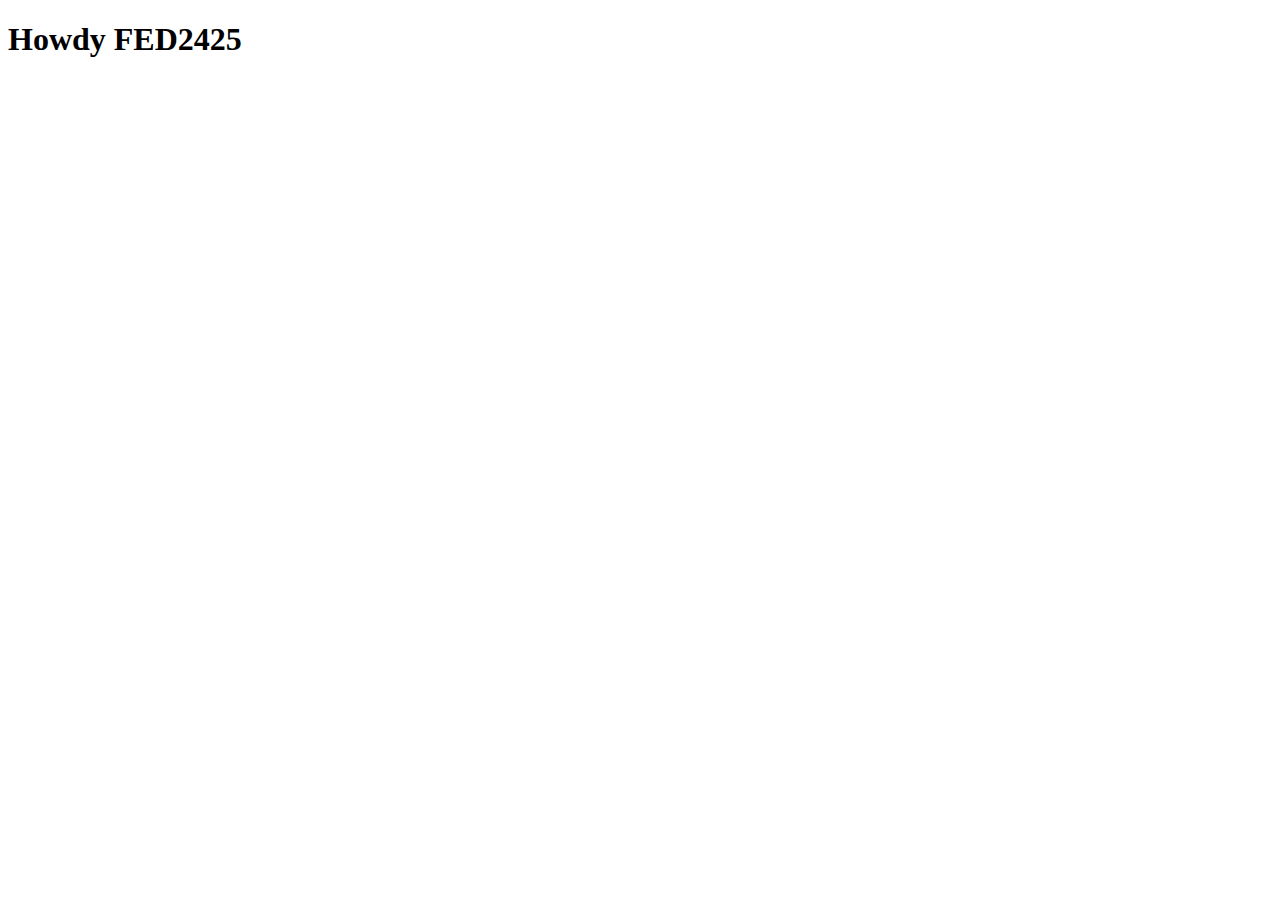
==== index.html @ f3f0a5b2 "Add files via upload" ====
<!DOCTYPE html>
<html lang="nl">
	
<head>
	<meta charset="UTF-8">
	<meta name="author" content="jouw naam">
	<meta name="viewport" content="width=device-width, initial-scale=1">
	
	<title>Howdy FED2425</title>
	
	<link href="styles/style.css" rel="stylesheet">
	<link rel="icon" type="image/svg+xml" href="images/favicon.svg">
</head>

<body>
	<h1>Howdy FED2425</h1>

	<script defer src="scripts/script.js"></script>
</body>
	
</html>
---- styles/style.css ----
/**************/
/* CSS REMEDY */
/**************/
*, *::after, *::before {
  box-sizing:border-box;  
}






/*********************/
/* CUSTOM PROPERTIES */
/*********************/
:root {
	/* startje */
	--color-text:#111;
	--color-background:#eee;
}





/****************/
/* JOUW STYLING */
/****************/

/* jouw code */
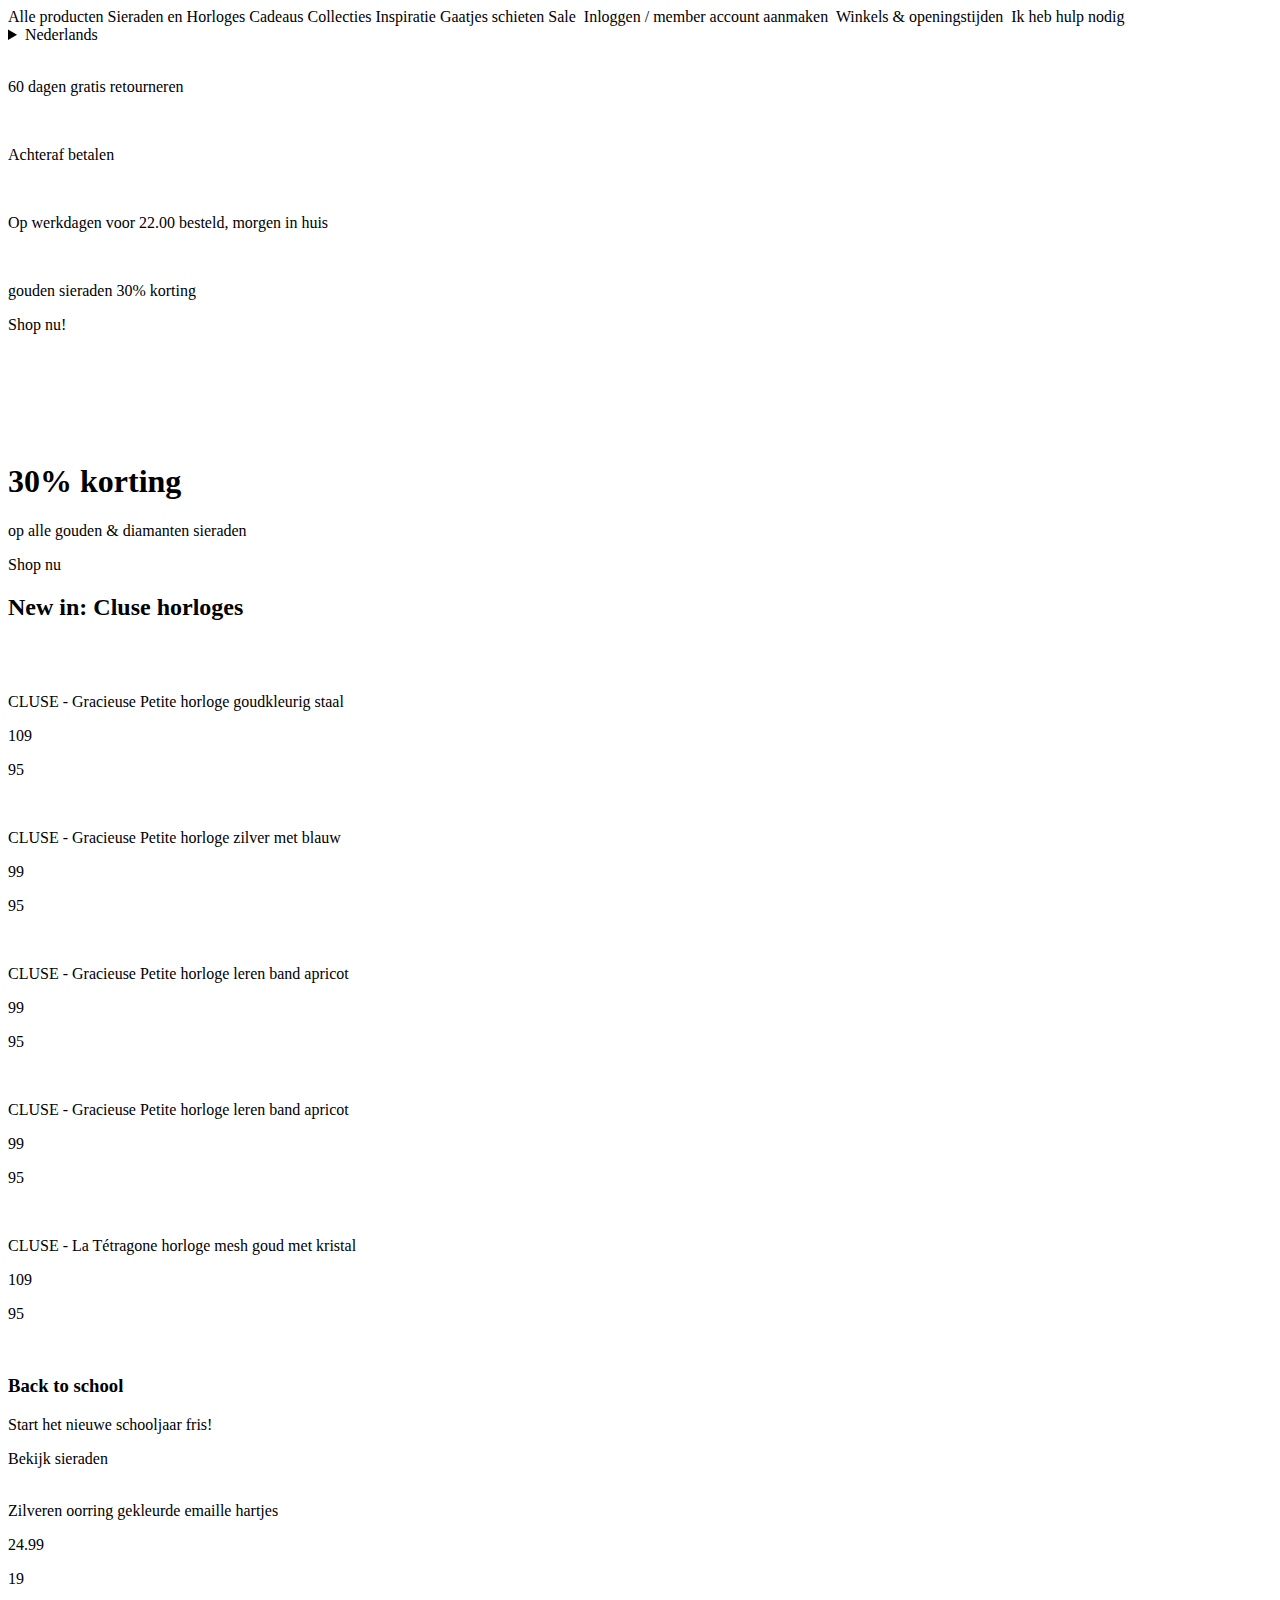
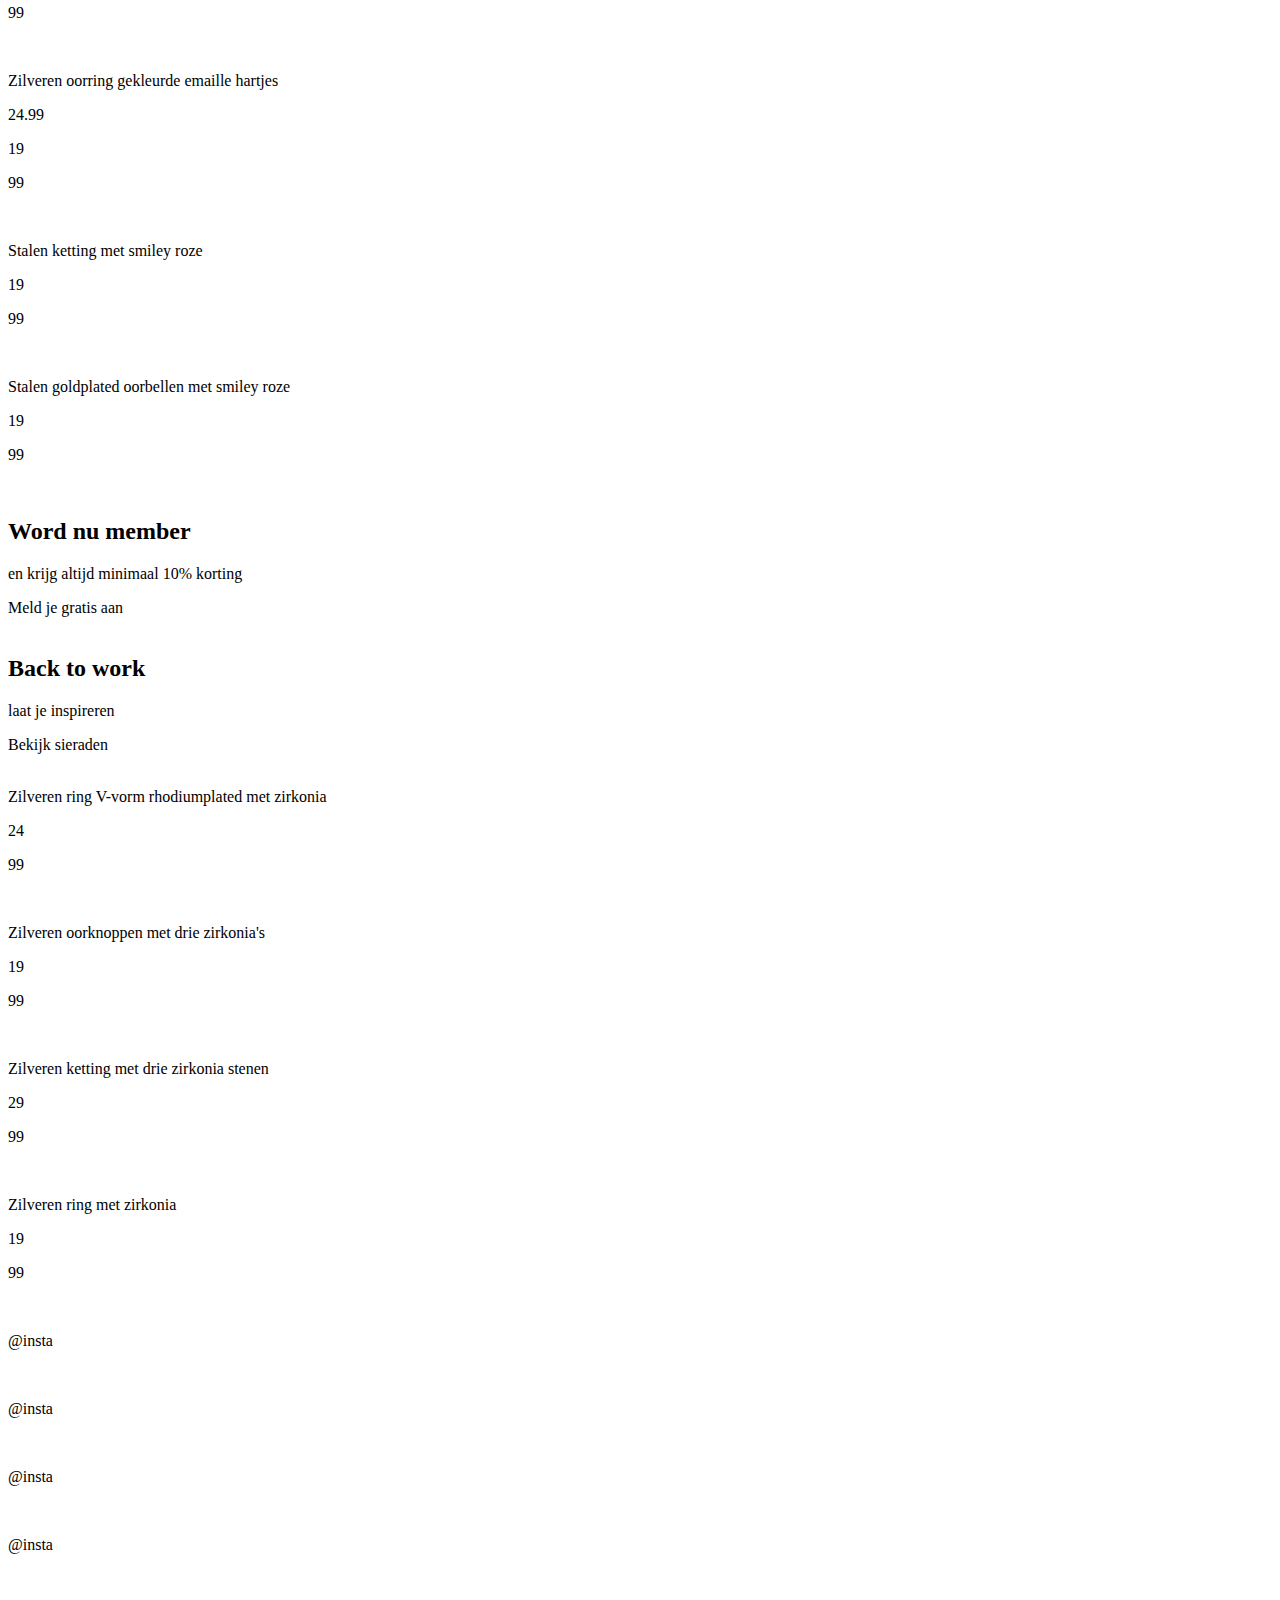
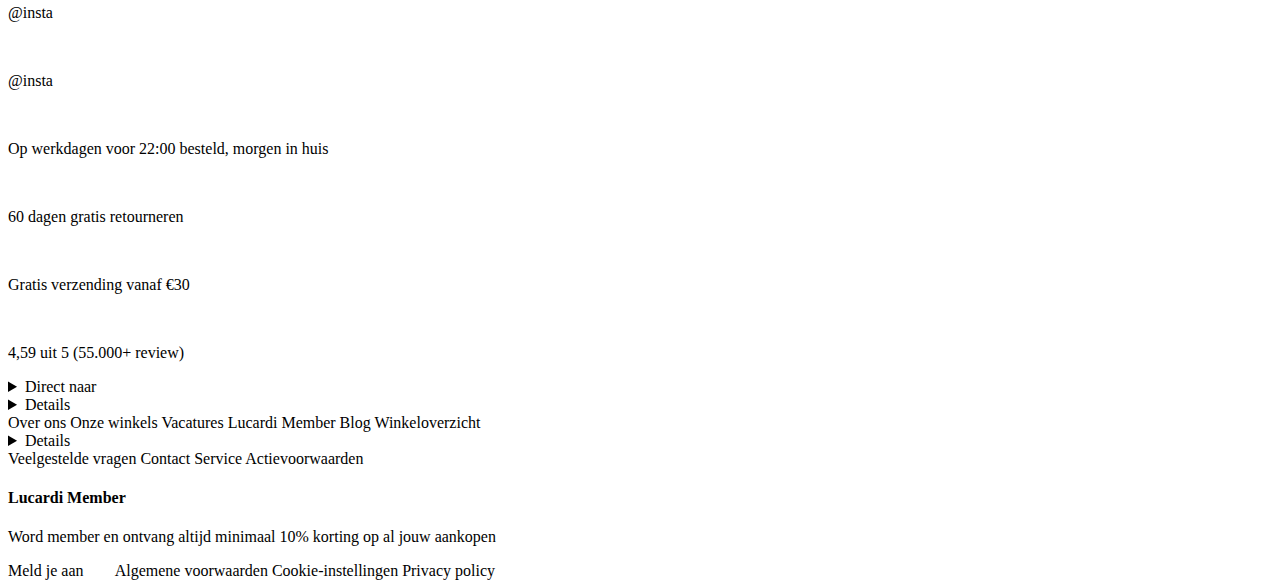
==== commit 9f8e0dc7: "Add files via upload" ====
--- a/index.html
+++ b/index.html
@@ -1,21 +1,413 @@
 <!DOCTYPE html>
 <html lang="nl">
-	
+
 <head>
 	<meta charset="UTF-8">
 	<meta name="author" content="jouw naam">
 	<meta name="viewport" content="width=device-width, initial-scale=1">
-	
-	<title>Howdy FED2425</title>
-	
+
+	<title>Homepage Lucardi Juweliers</title>
+
 	<link href="styles/style.css" rel="stylesheet">
 	<link rel="icon" type="image/svg+xml" href="images/favicon.svg">
 </head>
 
 <body>
-	<h1>Howdy FED2425</h1>
-
+	<nav>
+		<a>Alle producten</a>
+		<a>Sieraden en Horloges</a>
+		<a>Cadeaus</a>
+		<a>Collecties</a>
+		<a>Inspiratie</a>
+		<a>Gaatjes schieten</a>
+		<a>Sale</a>
+		<!-- img= Vector inlog poppetje-->
+		<img>
+		<a>Inloggen / member account aanmaken</a>
+		<!-- img= Vector winkeltje-->
+		<img>
+		<a>Winkels & openingstijden</a>
+		<!-- img= Vector vraagteken-->
+		<img>
+		<a>Ik heb hulp nodig</a>
+		<details>
+			<summary>Nederlands</summary>
+			<a>Belgie</a>
+			<a>Deutsch</a>
+		</details>
+	</nav>
+
+
+
+	<main>
+		<!-- section automatische slideshow paarse banner-->
+		<section>
+
+			<article>
+				<!-- img= een checkmark vector-->
+				<img>
+				<p>60 dagen gratis retourneren</p>
+			</article>
+
+			<article>
+				<!-- img= een checkmark vector-->
+				<img>
+				<p>Achteraf betalen</p>
+			</article>
+
+			<article>
+				<!-- img= een checkmark vector-->
+				<img>
+				<p>Op werkdagen voor 22.00 besteld, morgen in huis</p>
+			</article>
+
+			<article>
+				<!-- img= een kruisje om banner weg te klikken-->
+				<img>
+			</article>
+		</section>
+
+
+
+
+		<!-- section gele banner die je weg kan klikken-->
+		<section>
+			<p>gouden sieraden 30% korting</p>
+			<a>Shop nu!</a>
+			<img>
+		</section>
+
+
+
+
+		<section>
+			<article>
+				<!-- img= een humburger menu vector-->
+				<img>
+			</article>
+
+			<article>
+				<!-- lucardi logo img vector-->
+				<img>
+			</article>
+
+			<article>
+				<!-- img= een vergtootglas zoekfunctie vector-->
+				<img>
+			</article>
+
+			<!-- img= een hart vector-->
+			<img>
+
+			<article>
+				<!-- img= een winkelmandje vector-->
+				<img>
+			</article>
+
+		</section>
+
+		<section>
+
+			<!-- img= nek met ketting aan-->
+			<img>
+			<h1>30% korting</h1>
+			<p>op alle gouden & diamanten sieraden</p>
+			<a>Shop nu</a>
+		</section>
+
+		<section>
+			<article>
+				<H2>New in: Cluse horloges</H2>
+				<!-- img= gouden cluse horloge-->
+				<img>
+			</article>
+
+			<article>
+				<!-- img= like button vector-->
+				<img>
+				<p>CLUSE - Gracieuse Petite horloge goudkleurig staal</p>
+				<p>109</p>
+				<p>95</p>
+			</article>
+
+
+			<article>
+				<!-- img= gouden, zilveren cluse horloge-->
+				<img>
+
+				<!-- img= like button vector-->
+				<img>
+				<p>CLUSE - Gracieuse Petite horloge zilver met blauw</p>
+				<p>99</p>
+				<p>95</p>
+			</article>
+
+
+			<article>
+				<!-- img= gouden, oranje cluse horloge-->
+				<img>
+
+				<!-- img= like button vector-->
+				<img>
+				<p>CLUSE - Gracieuse Petite horloge leren band apricot</p>
+				<p>99</p>
+				<p>95</p>
+			</article>
+
+			<article>
+				<!-- img= gouden, groene cluse horloge-->
+				<img>
+
+				<!-- img= like button vector-->
+				<img>
+				<p>CLUSE - Gracieuse Petite horloge leren band apricot</p>
+				<p>99</p>
+				<p>95</p>
+			</article>
+
+			<article>
+				<!-- img= gouden, blauwe cluse horloge-->
+				<img>
+
+				<!-- img= like button vector-->
+				<img>
+				<p>CLUSE - La Tétragone horloge mesh goud met kristal</p>
+				<p>109</p>
+				<p>95</p>
+			</article>
+		</section>
+
+
+		<section>
+			<img>
+			<h3>Back to school</h3>
+			<p>Start het nieuwe schooljaar fris!</p>
+			<a>Bekijk sieraden</a>
+		</section>
+
+		<section>
+			<article>
+				<!-- img= regenboog kleur kinderoorbellen-->
+				<img>
+				<p>Zilveren oorring gekleurde emaille hartjes</p>
+				<p>24.99</p>
+				<p>19</p>
+				<p>99</p>
+			</article>
+
+			<article>
+				<!-- zilveren kinder hart oorbellen-->
+				<img>
+				<p>Zilveren oorring gekleurde emaille hartjes</p>
+				<p>24.99</p>
+				<p>19</p>
+				<p>99</p>
+			</article>
+
+			<article>
+				<!-- img= stalen roze smiley ketting-->
+				<img>
+				<p>Stalen ketting met smiley roze</p>
+				<p>19</p>
+				<p>99</p>
+			</article>
+
+			<article>
+				<!-- img= stalen goudkleurige roze smiley oorbellen-->
+				<img>
+				<p>Stalen goldplated oorbellen met smiley roze</p>
+				<p>19</p>
+				<p>99</p>
+		</section>
+		</article>
+
+		<article>
+			<section>
+				<!-- img= vrouw gele achtergrond-->
+				<img>
+
+				<h2>Word nu member</h2>
+				<p>en krijg altijd minimaal 10% korting</p>
+				<a>Meld je gratis aan</a>
+			</section>
+		</article>
+
+		<article>
+			<section>
+				<!-- vrouw met bruin haar handen en oranje achtergrond-->
+				<img>
+				<h2>Back to work</h2>
+				<p>laat je inspireren</p>
+				<a>Bekijk sieraden</a>
+			</section>
+		</article>
+
+		<article>
+			<section>
+				<!-- zilveren ring v-vorm met steentjes-->
+				<img>
+				<p>Zilveren ring V-vorm rhodiumplated met zirkonia</p>
+				<p>24</p>
+				<p>99</p>
+		</article>
+
+		<article>
+			<!-- zilveren oorknopjes met steentjes-->
+			<img>
+			<p>Zilveren oorknoppen met drie zirkonia's</p>
+			<p>19</p>
+			<p>99</p>
+		</article>
+
+		<article>
+			<!-- zilveren 3 steentjes ketting-->
+			<img>
+			<p>Zilveren ketting met drie zirkonia stenen</p>
+			<p>29</p>
+			<p>99</p>
+		</article>
+
+		<article>
+			<!-- zilveren ring met 3 steentjes-->
+			<img>
+			<p>Zilveren ring met zirkonia</p>
+			<p>19</p>
+			<p>99</p>
+		</article>
+		</section>
+
+		<section>
+			<article>
+				<!-- Foto 1 carousel insta ladies-->
+				<img>
+
+				<!-- Foto 1 carousel insta ladies pf-->
+				<img>
+
+				<p>@insta</p>
+			</article>
+
+
+			<article>
+				<!-- Foto 2 carousel insta ladies-->
+				<img>
+
+				<!-- Foto 2 carousel insta ladies pf-->
+				<img>
+
+				<p>@insta</p>
+			</article>
+
+			<article>
+				<!-- Foto 3 carousel insta ladies-->
+				<img>
+
+				<!-- Foto 3 carousel insta ladies pf-->
+				<img>
+
+				<p>@insta</p>
+			</article>
+
+			<article>
+				<!-- Foto 4 carousel insta ladies-->
+				<img>
+
+				<!-- Foto 4 carousel insta ladies pf-->
+				<img>
+
+				<p>@insta</p>
+			</article>
+
+			<article>
+				<!-- Foto 5 carousel insta ladies-->
+				<img>
+
+				<!-- Foto 5 carousel insta ladies pf-->
+				<img>
+
+				<p>@insta</p>
+			</article>
+
+			<article>
+				<!-- Foto 6 carousel insta ladies-->
+				<img>
+
+				<!-- Foto 6 carousel insta ladies pf-->
+				<img>
+
+				<p>@insta</p>
+			</article>
+		</section>
+	</main>
+	<footer>
+		<section>
+			<img>
+			<p>Op werkdagen voor 22:00 besteld, morgen in huis</p>
+
+			<img>
+			<p>60 dagen gratis retourneren</p>
+
+			<img>
+			<p>Gratis verzending vanaf €30</p>
+
+			<img>
+			<p>4,59 uit 5 (55.000+ review)</p>
+		</section>
+		<details>
+			<summary>Direct naar</summary>
+			<a>Oorbellen</a>
+			<a>Ringen</a>
+			<a>Kettingen</a>
+			<a>Armbanden</a>
+			<a>Piercings</a>
+			<a>Horloges</a>
+			<a>Enkelbandjes</a>
+		</details>
+
+		<details>Over Lucardi</details>
+		<a>Over ons</a>
+		<a>Onze winkels</a>
+		<a>Vacatures</a>
+		<a>Lucardi Member</a>
+		<a>Blog</a>
+		<a>Winkeloverzicht</a>
+
+		<details>Klantenservice</details>
+		<a>Veelgestelde vragen</a>
+		<a>Contact</a>
+		<a>Service</a>
+		<a>Actievoorwaarden</a>
+
+		<h4>Lucardi Member</h4>
+		<p>Word member en ontvang altijd minimaal 10% korting op al jouw aankopen</p>
+		<a>Meld je aan</a>
+
+		<!-- Beste winkel img-->
+		<img>
+
+		<!-- Lucardi footer logo img-->
+		<img>
+
+		<!-- Instagram vector Lucardi footer logo img-->
+		<img>
+
+		<!-- Facebook vector Lucardi footer logo img-->
+		<img>
+
+		<!-- Youtube vector Lucardi footer logo img-->
+		<img>
+
+		<!-- Linkedin vector Lucardi footer logo img-->
+		<img>
+
+		<!-- Tiktok vector Lucardi footer logo img-->
+		<img>
+
+		<a>Algemene voorwaarden</a>
+		<a>Cookie-instellingen</a>
+		<a>Privacy policy</a>
+	</footer>
 	<script defer src="scripts/script.js"></script>
 </body>
-	
-</html>
+
+</html>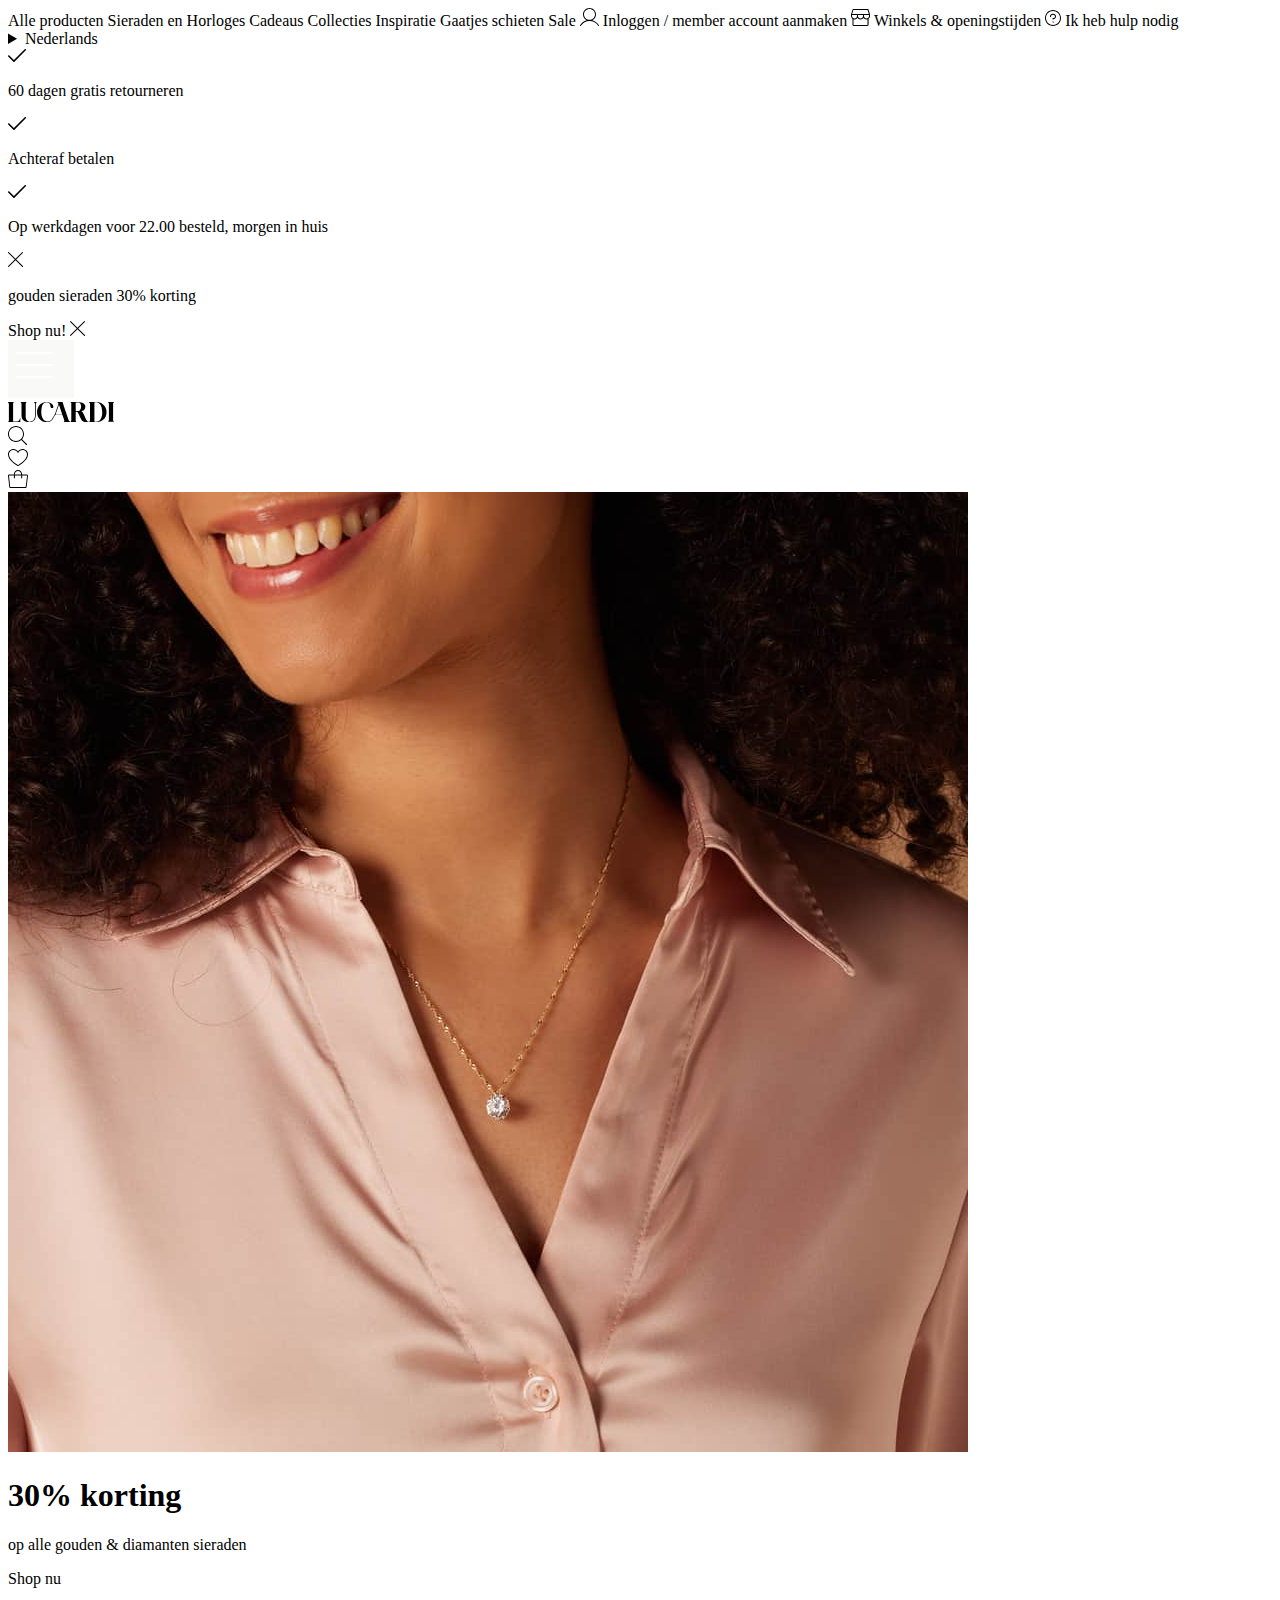
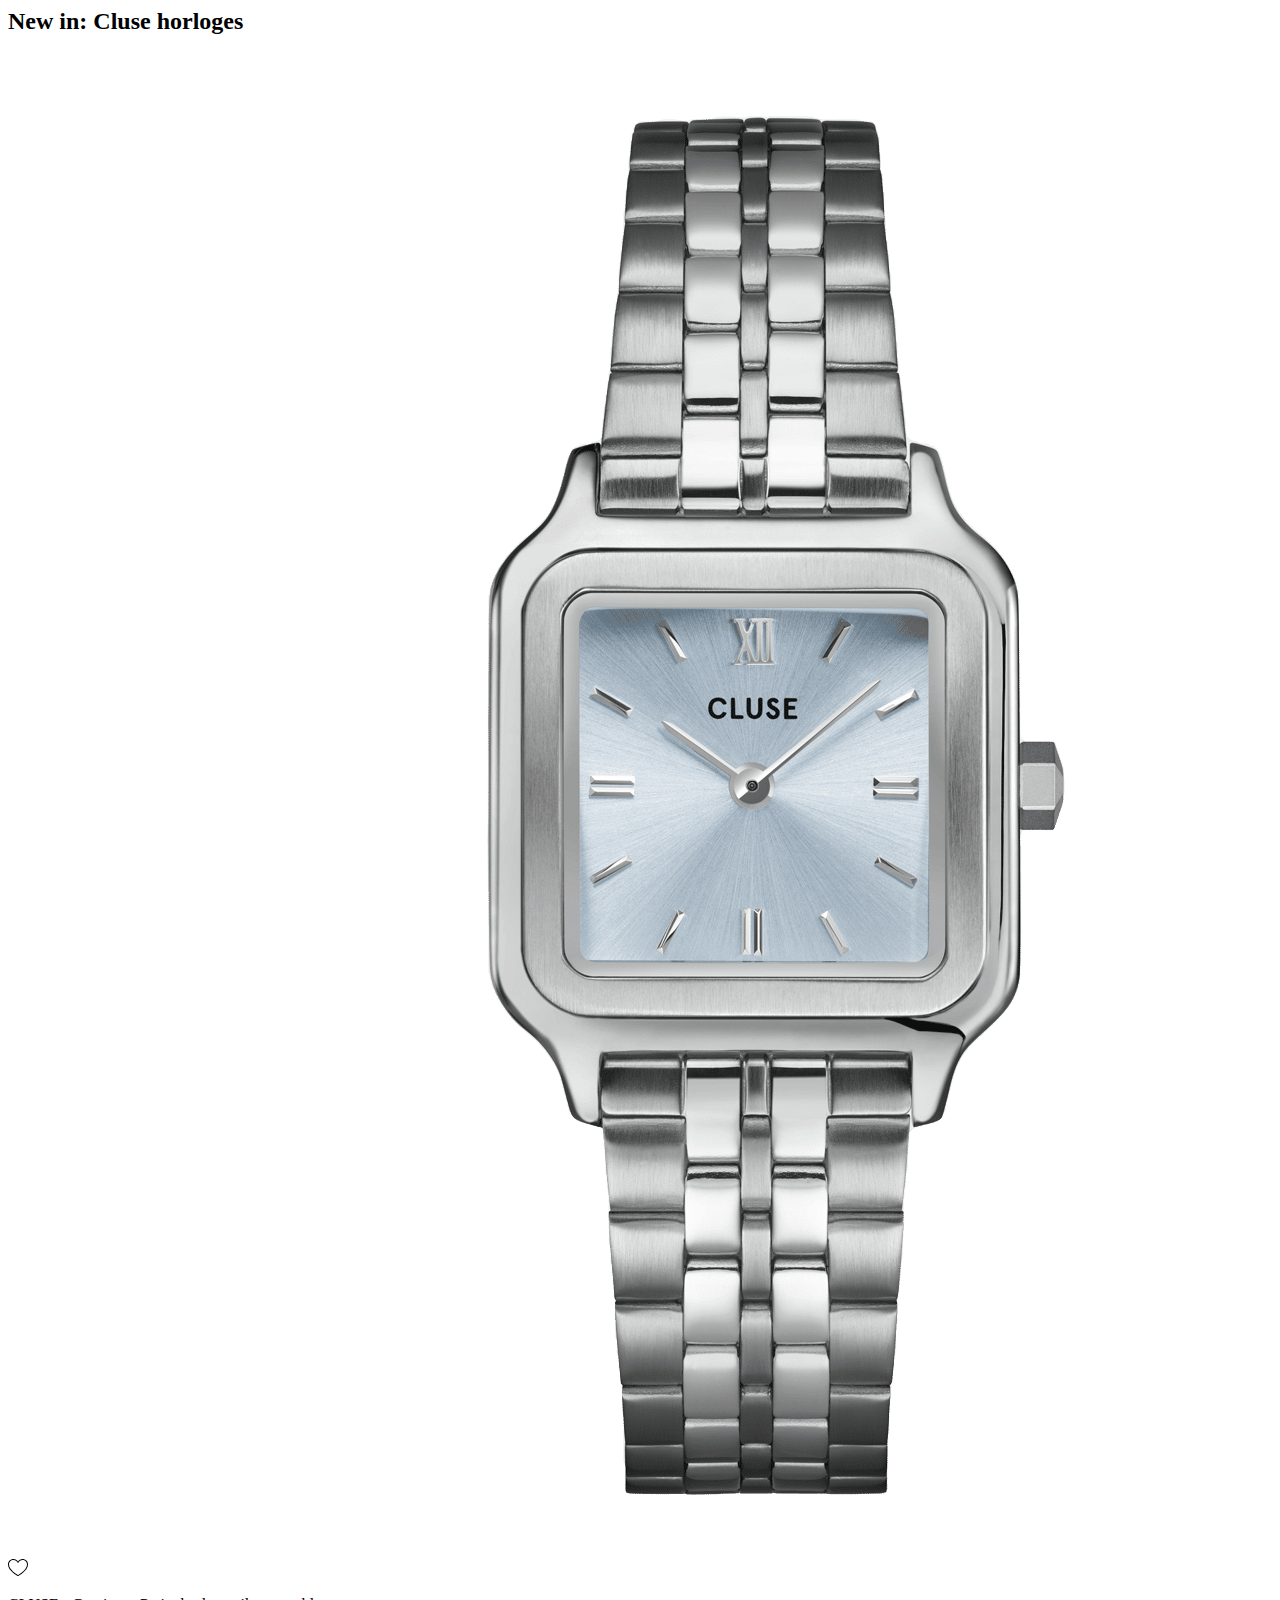
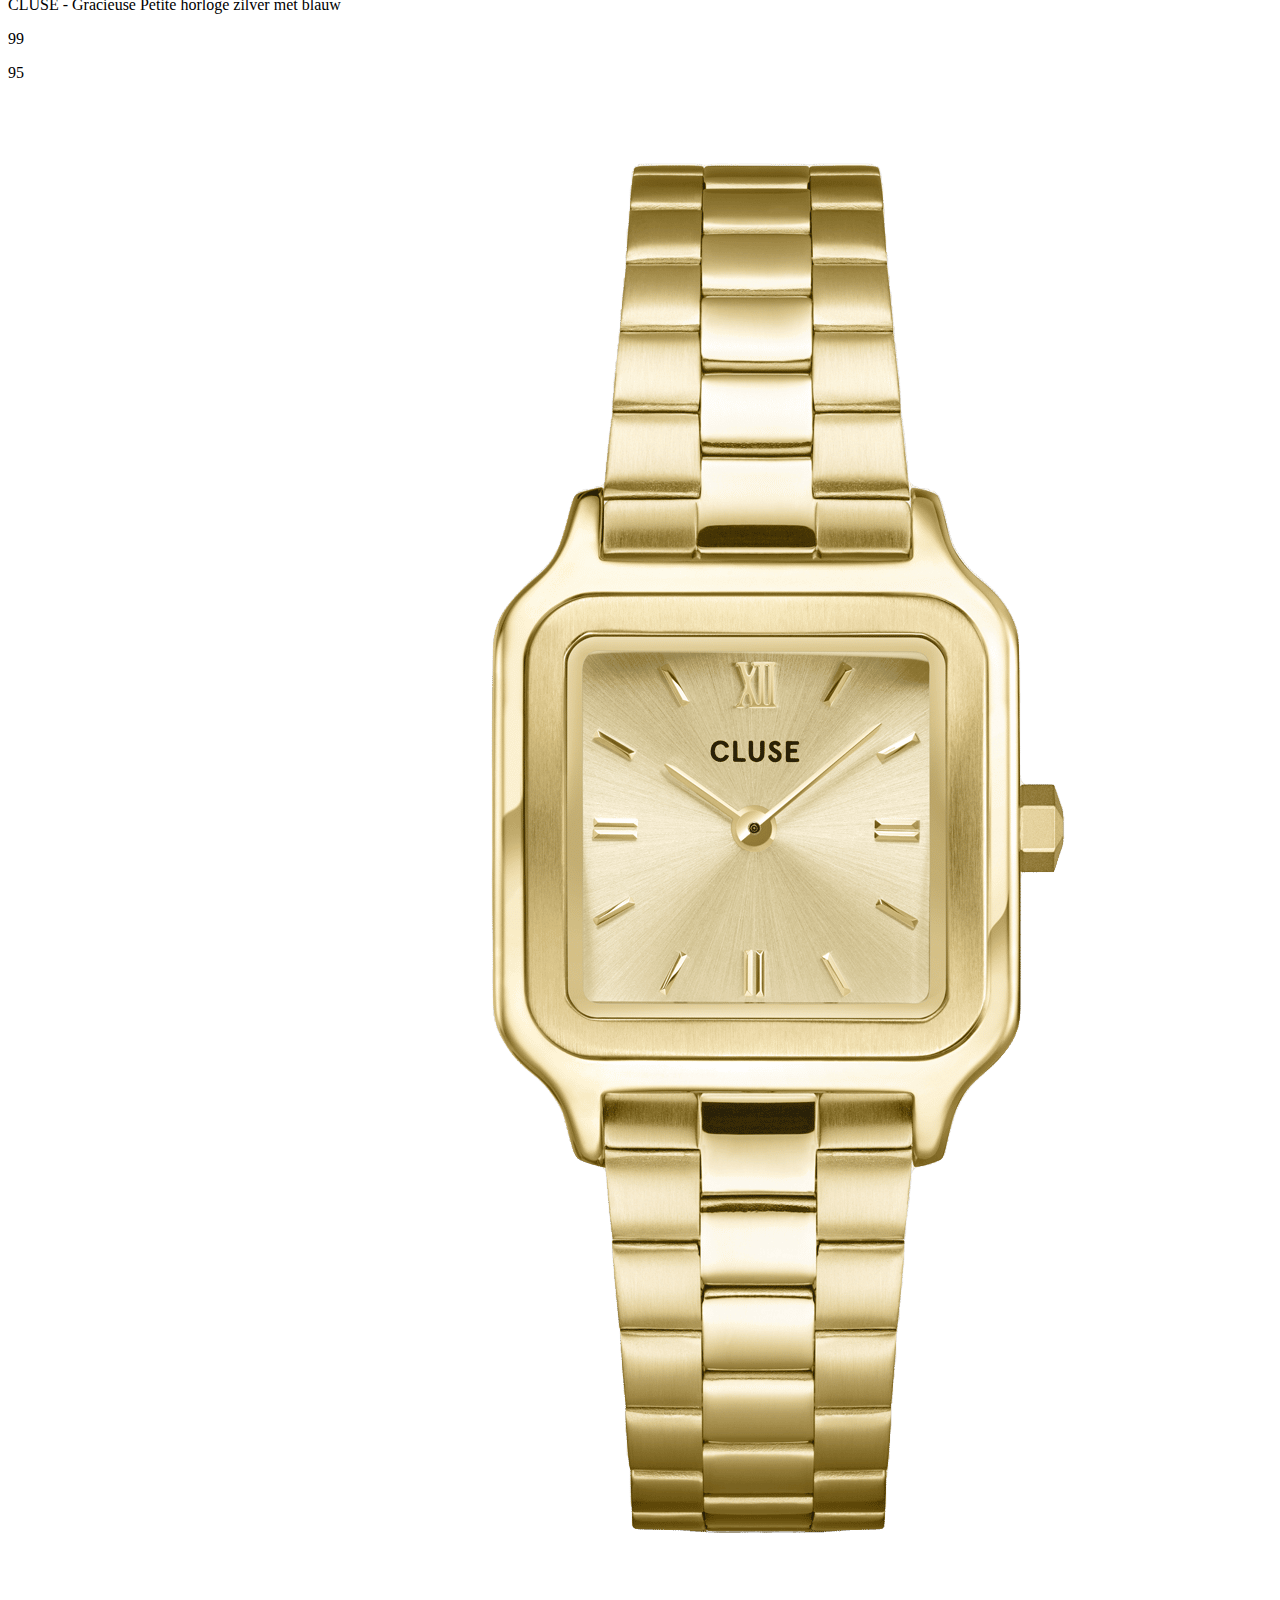
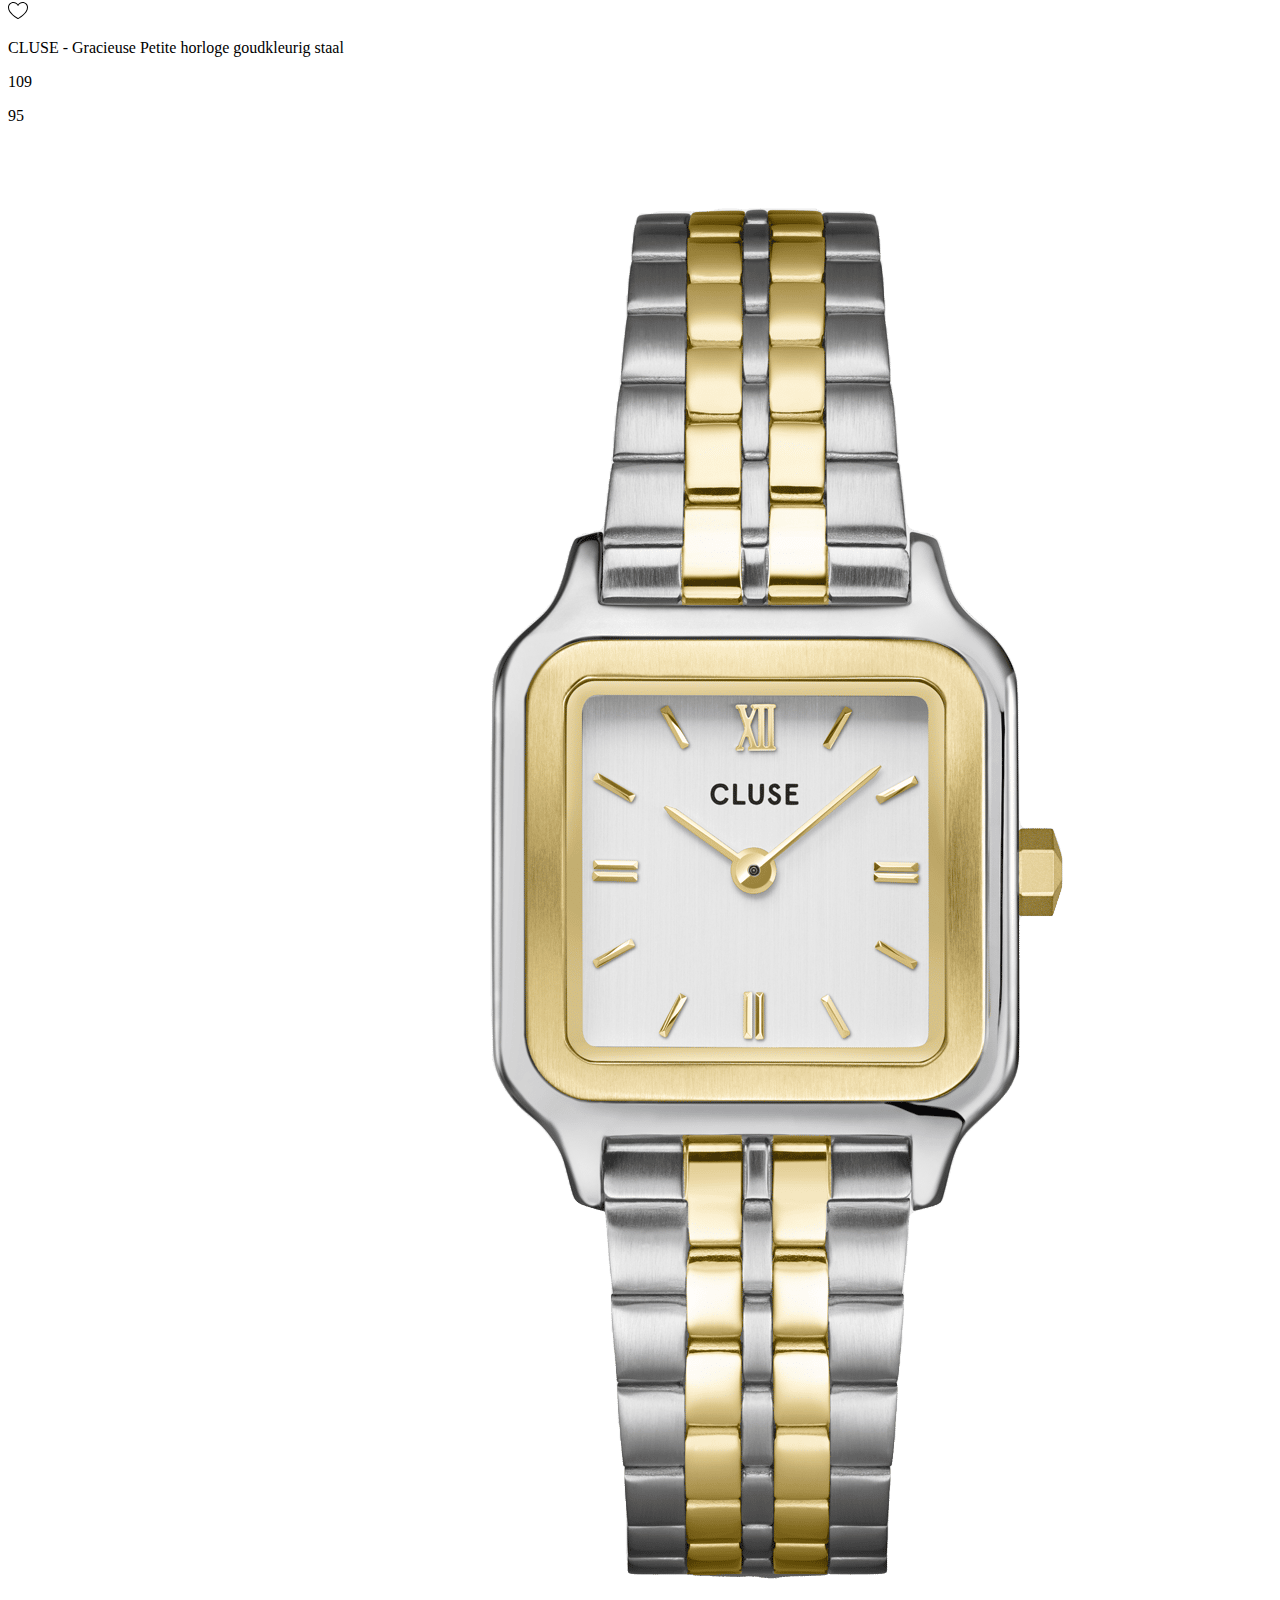
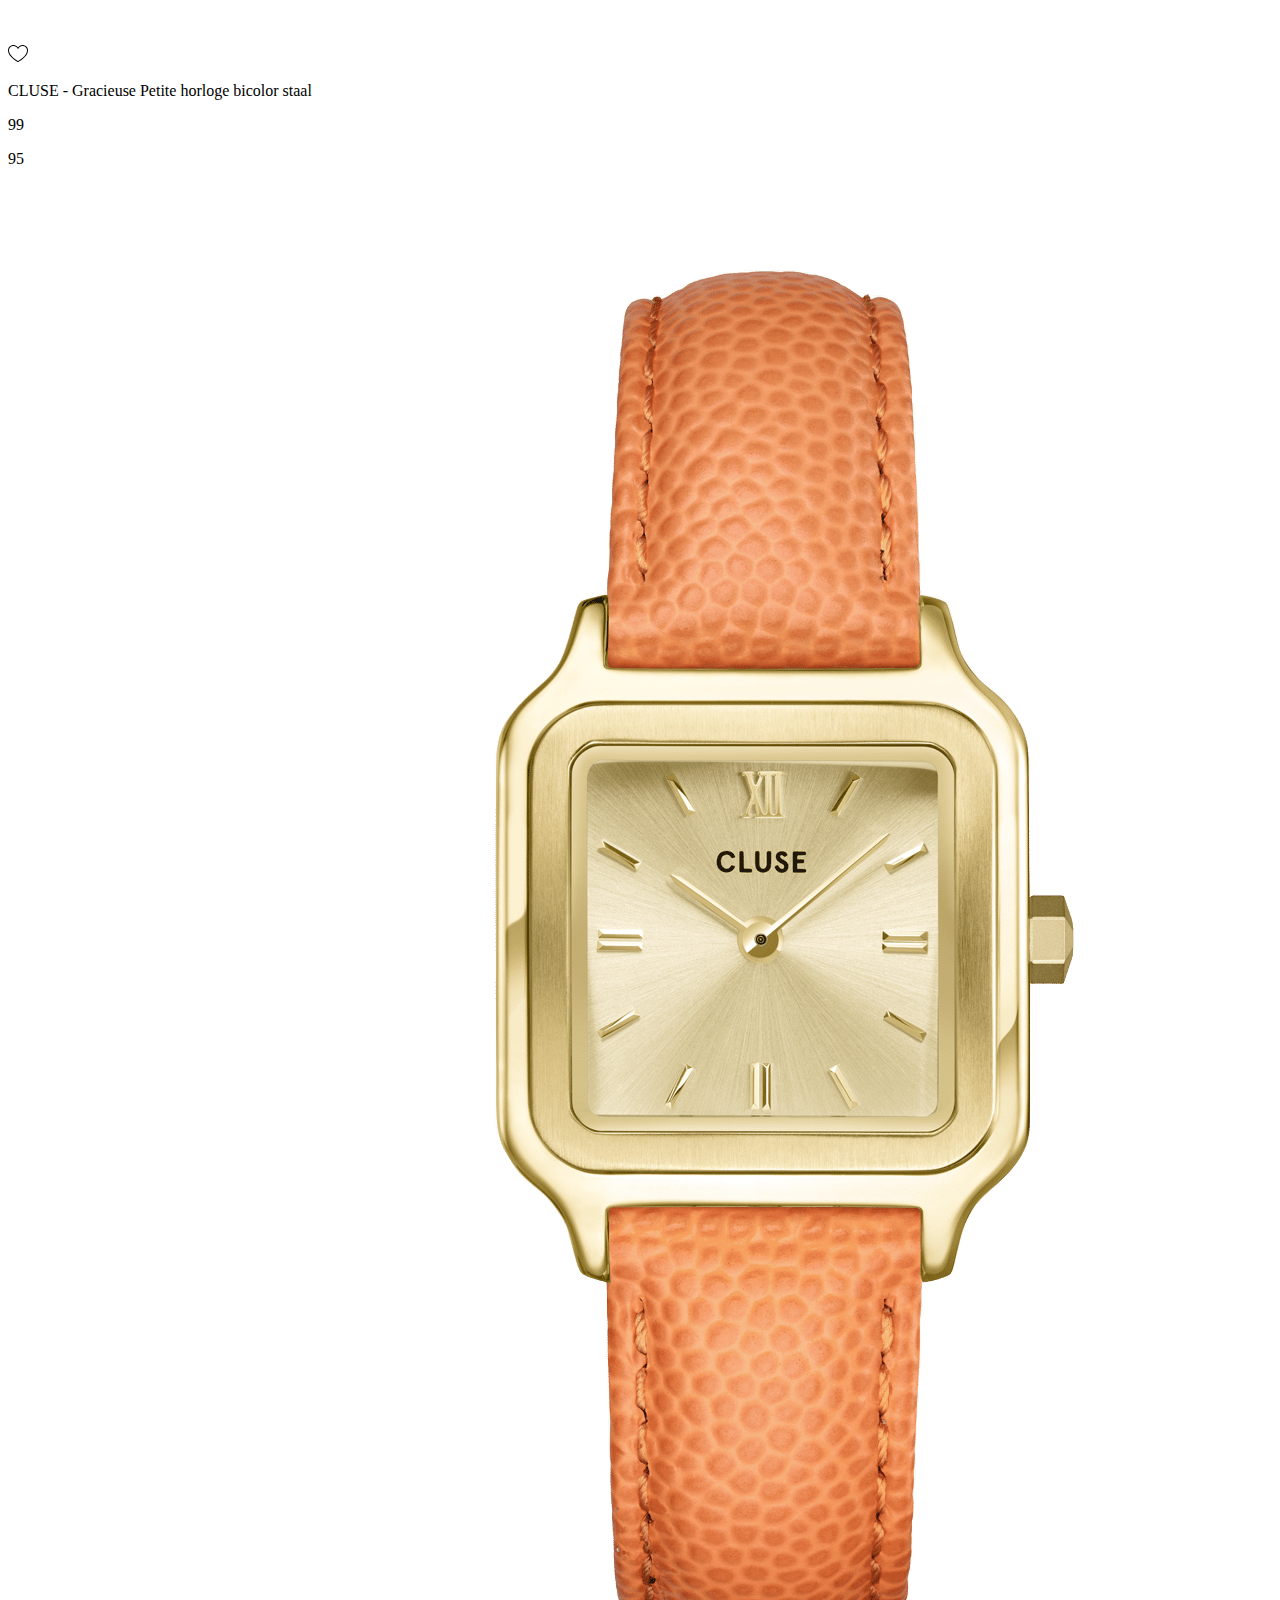
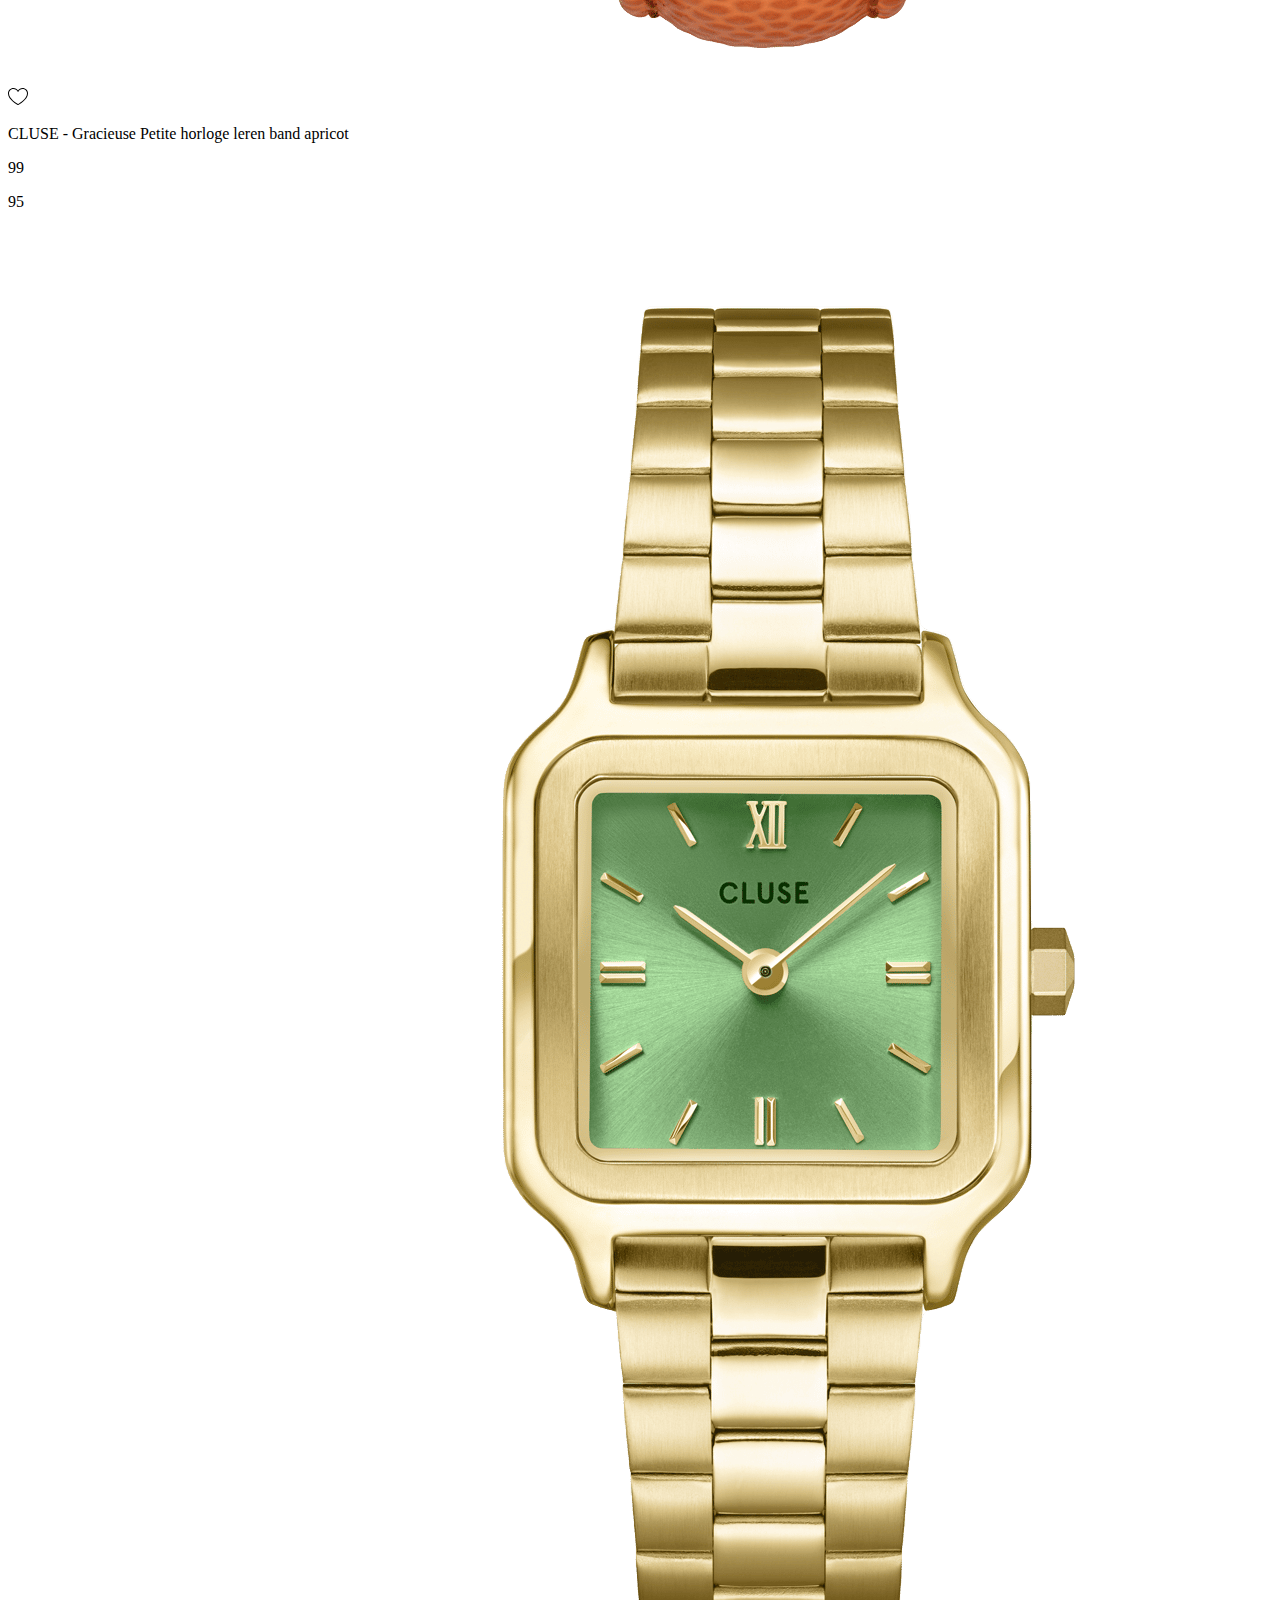
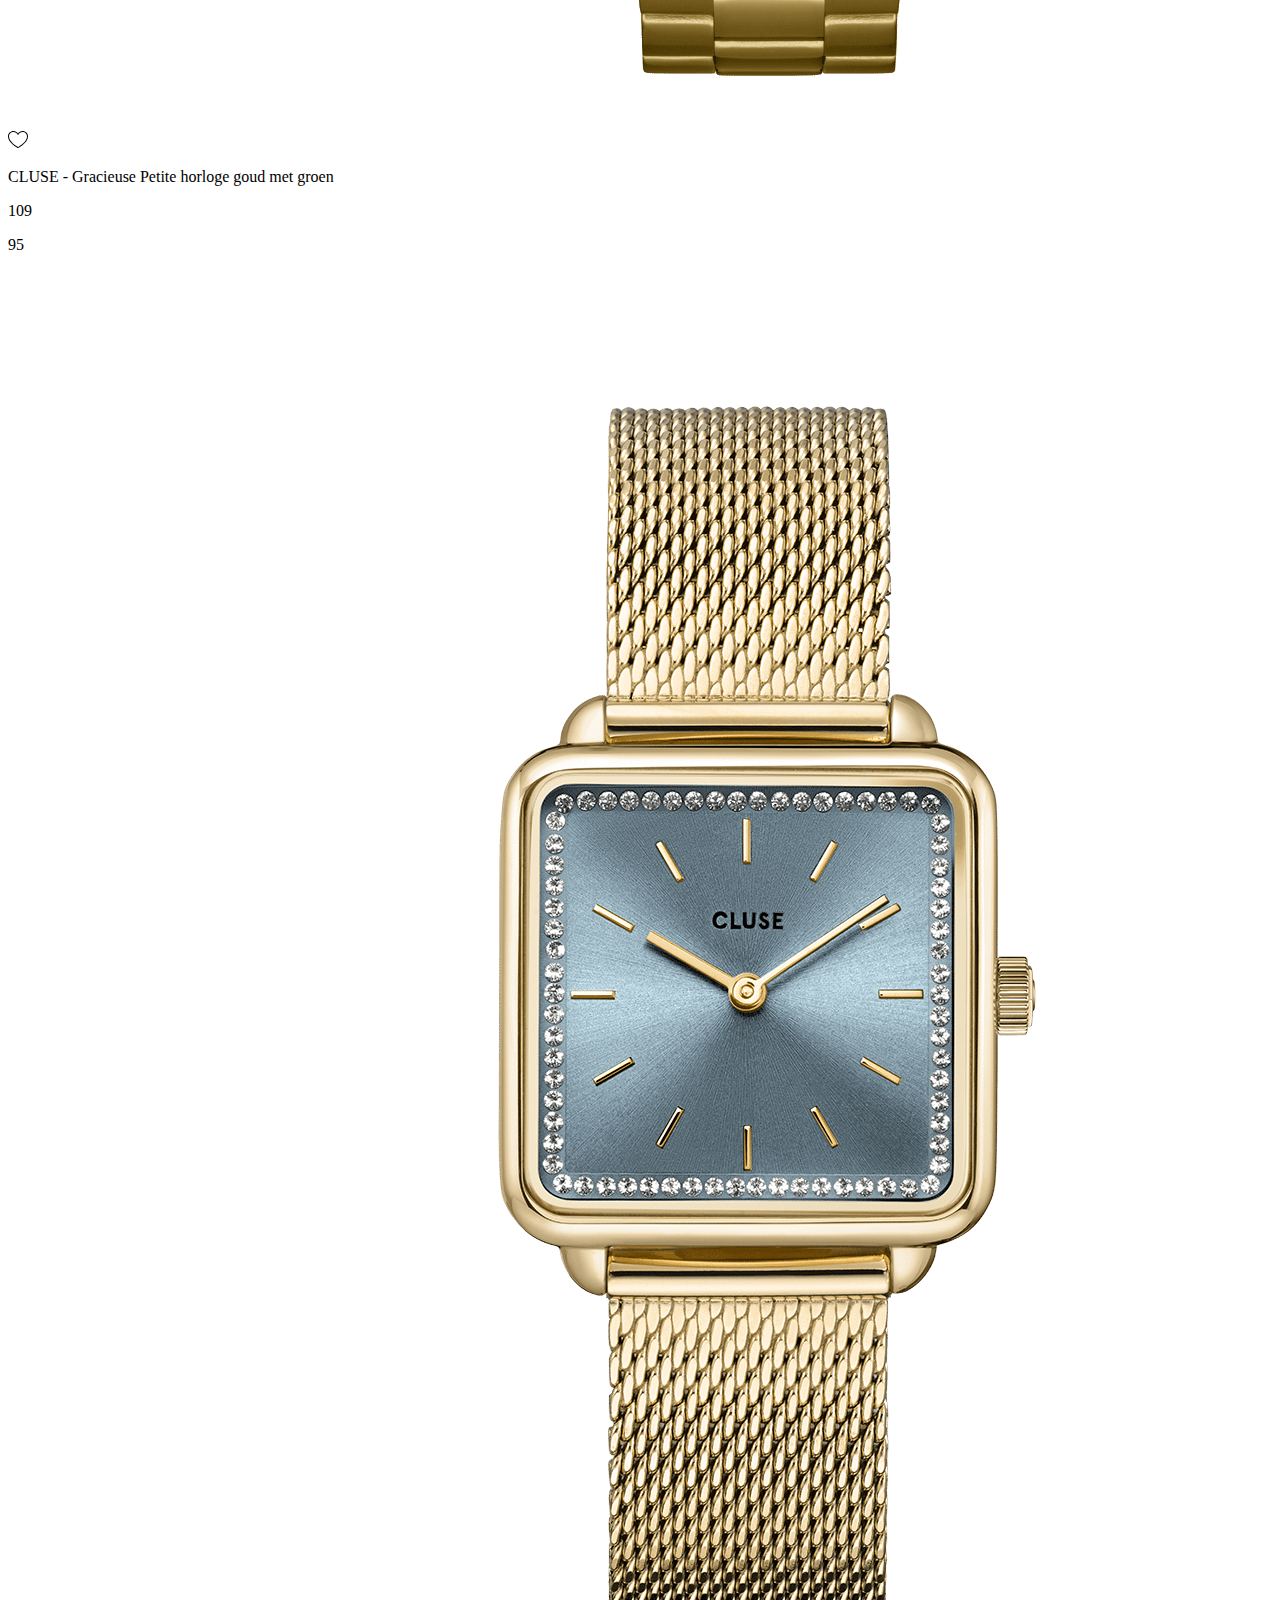
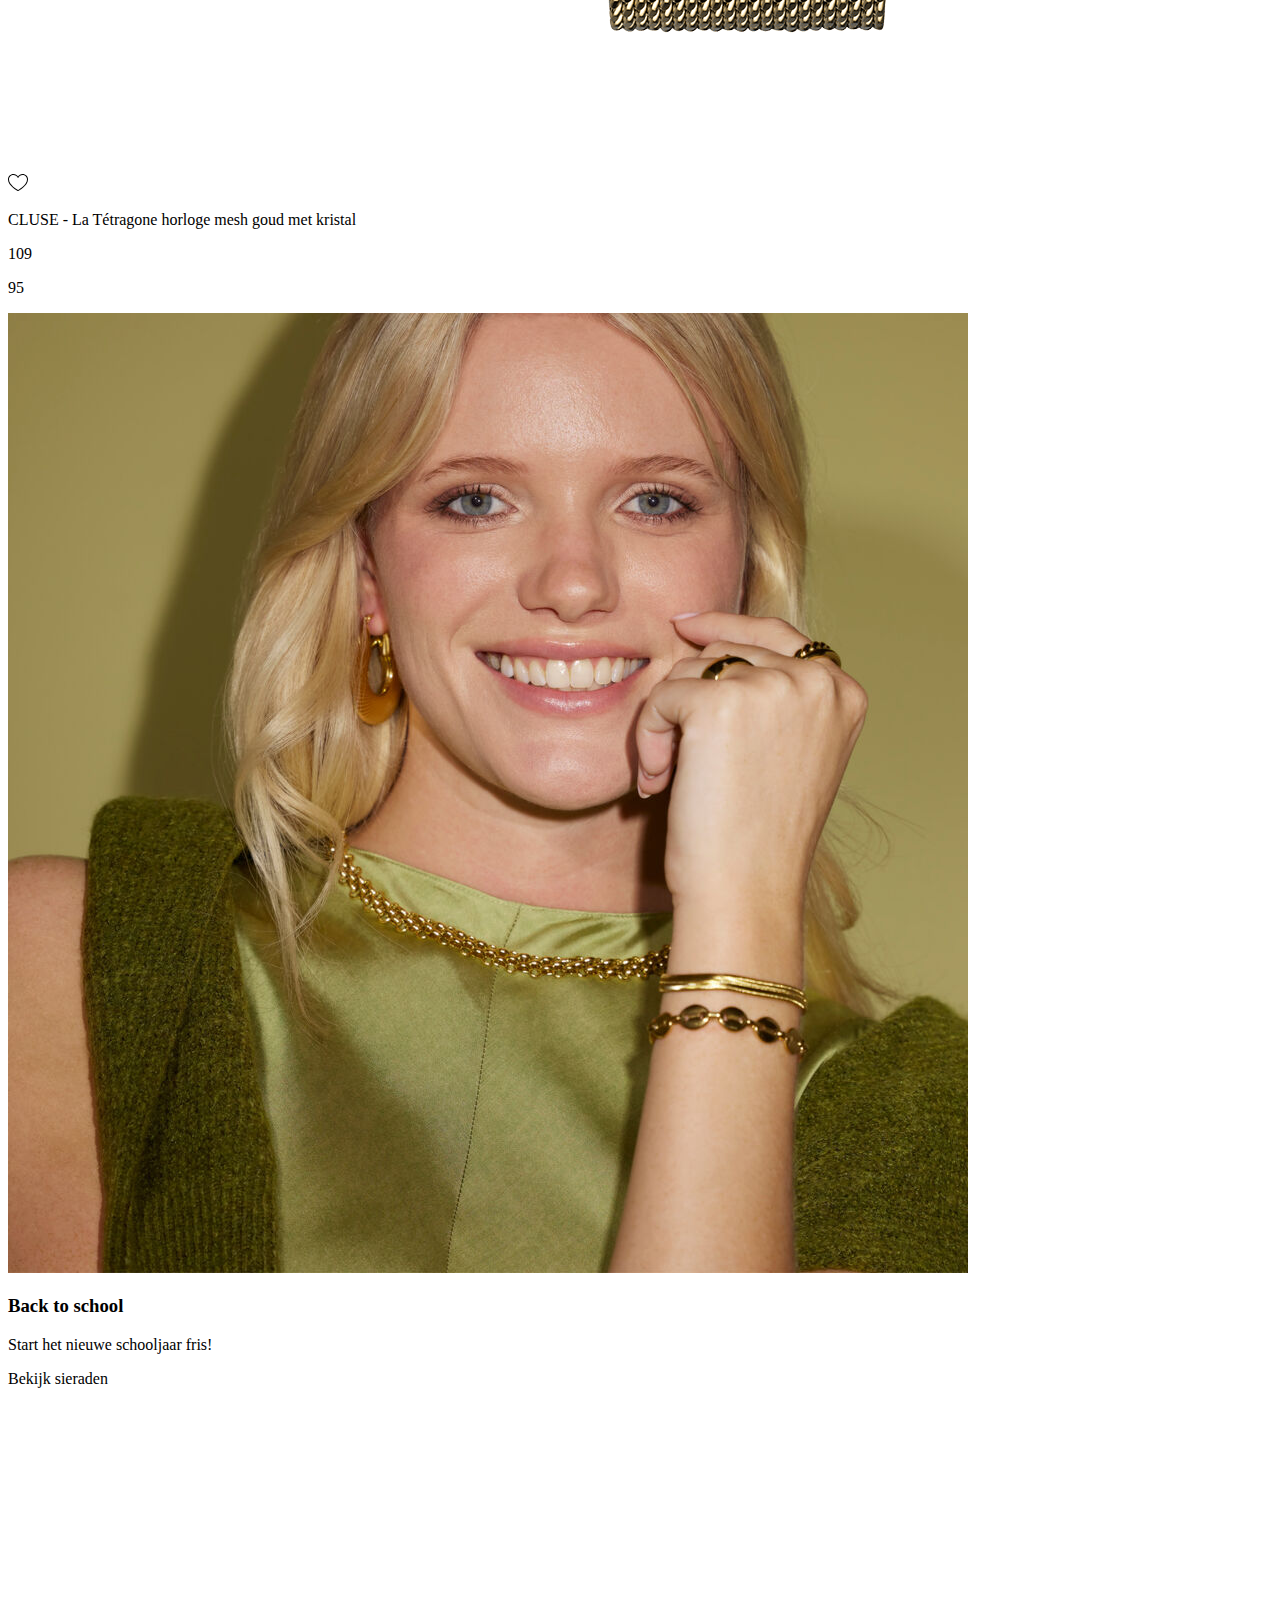
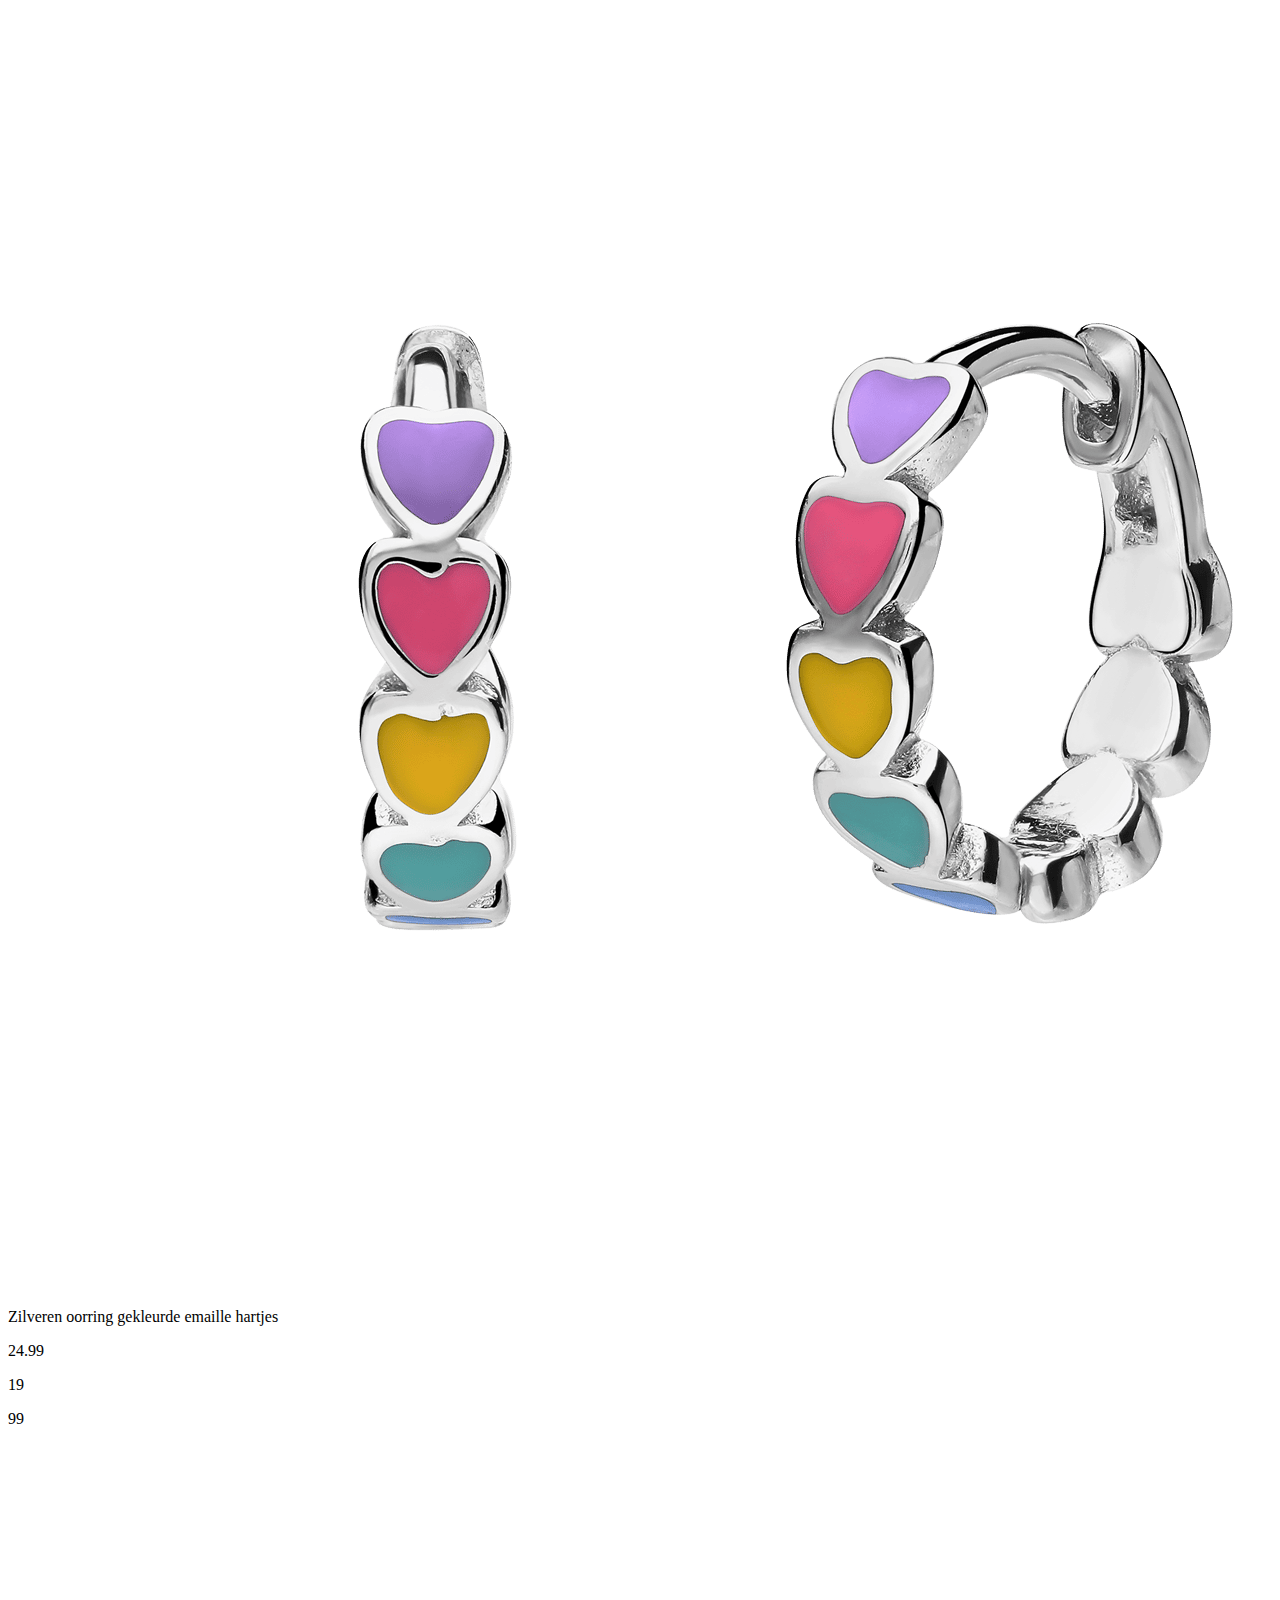
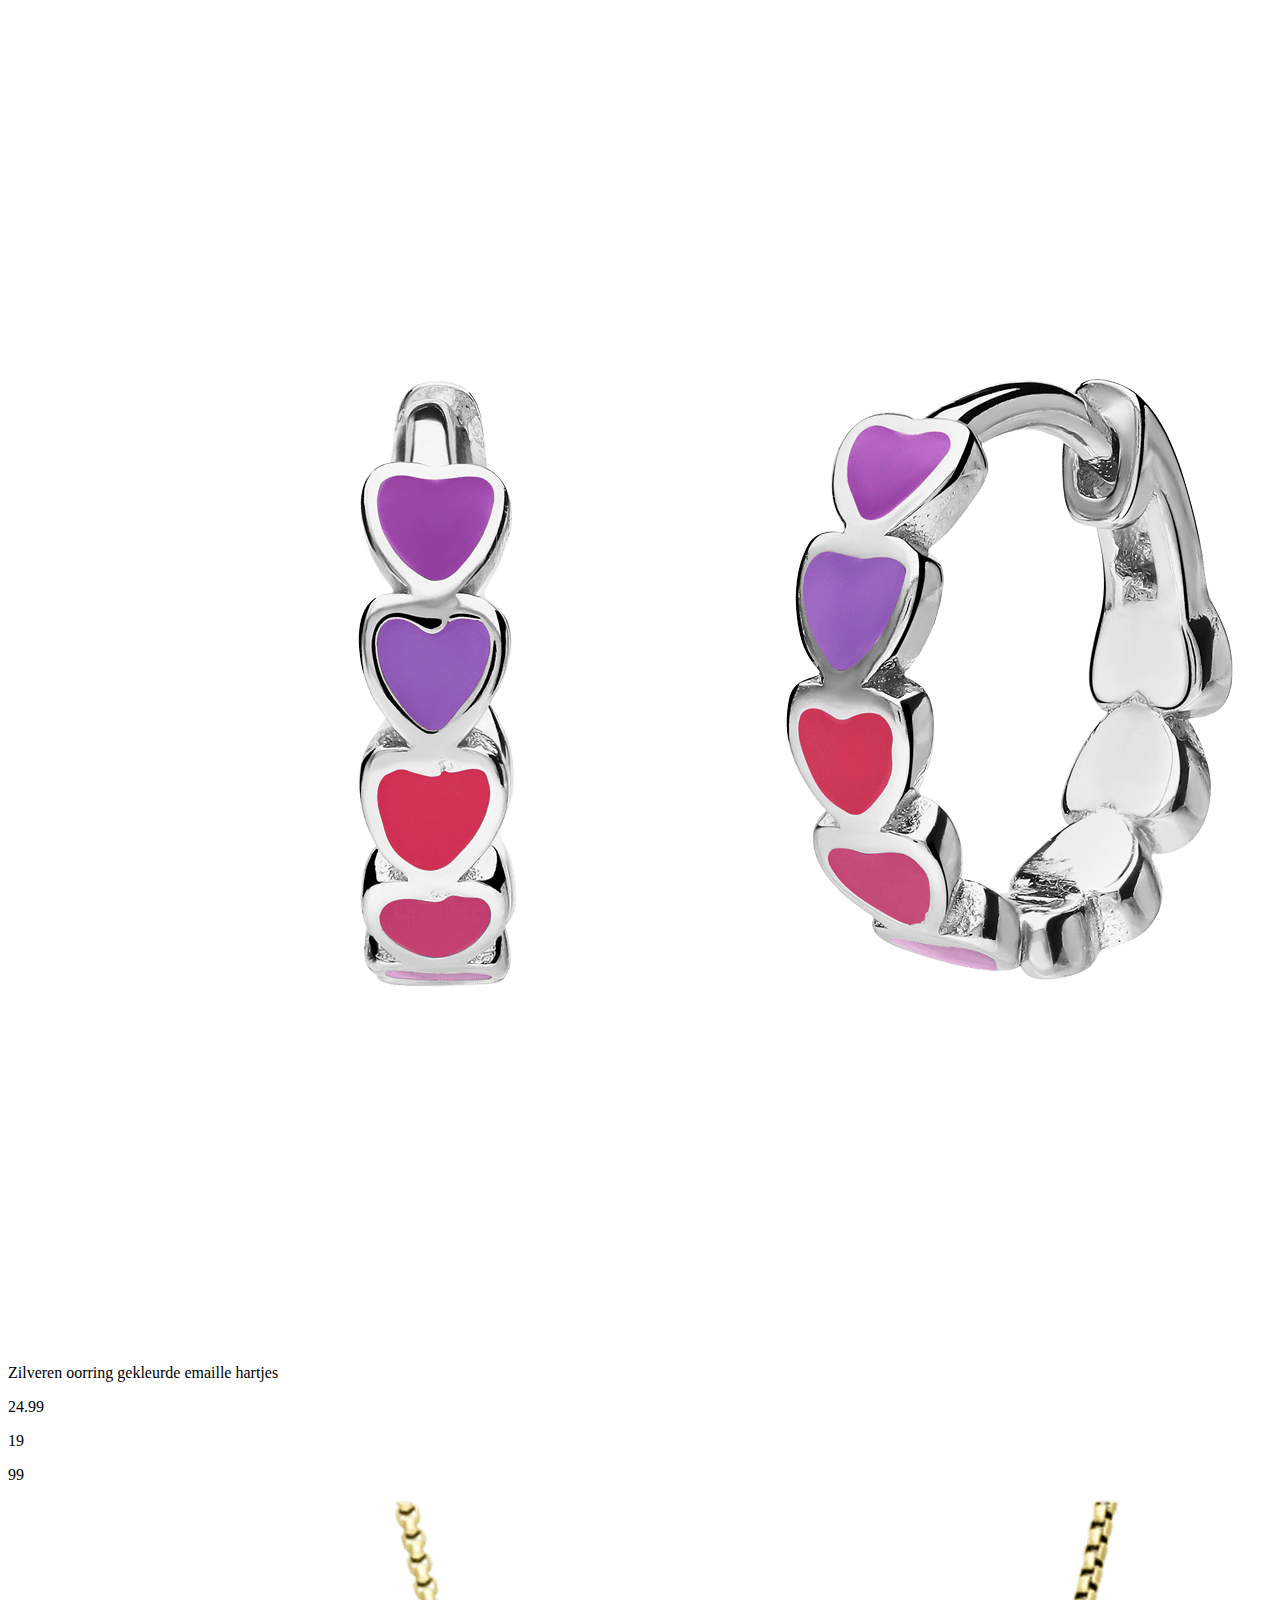
==== commit 56d4698d: "Add files via upload" ====
--- a/index.html
+++ b/index.html
@@ -12,7 +12,7 @@
 	<link rel="icon" type="image/svg+xml" href="images/favicon.svg">
 </head>
 
-<body>
+<header>
 	<nav>
 		<a>Alle producten</a>
 		<a>Sieraden en Horloges</a>
@@ -22,13 +22,13 @@
 		<a>Gaatjes schieten</a>
 		<a>Sale</a>
 		<!-- img= Vector inlog poppetje-->
-		<img>
+		<img src="images/poppetje.svg" alt="Inlog icoon met poppetje">
 		<a>Inloggen / member account aanmaken</a>
 		<!-- img= Vector winkeltje-->
-		<img>
+		<img src="images/winkel-icon.svg" alt="Winkel icoon">
 		<a>Winkels & openingstijden</a>
 		<!-- img= Vector vraagteken-->
-		<img>
+		<img src="images/Vraagteken-icon.svg" alt="Vraagteken icoon">
 		<a>Ik heb hulp nodig</a>
 		<details>
 			<summary>Nederlands</summary>
@@ -37,320 +37,318 @@
 		</details>
 	</nav>
 
-
-
-	<main>
-		<!-- section automatische slideshow paarse banner-->
+	<!-- section automatische slideshow paarse banner-->
+	<section>
+
+		<article>
+			<!-- img= een checkmark vector-->
+			<img src="images/Checkmark-icon.svg">
+			<p>60 dagen gratis retourneren</p>
+		</article>
+
+		<article>
+			<!-- img= een checkmark vector-->
+			<img src="images/Checkmark-icon.svg">
+			<p>Achteraf betalen</p>
+		</article>
+
+		<article>
+			<!-- img= een checkmark vector-->
+			<img src="images/Checkmark-icon.svg">
+			<p>Op werkdagen voor 22.00 besteld, morgen in huis</p>
+		</article>
+
+		<article>
+			<!-- img= een kruisje om banner weg te klikken-->
+			<img src="images/Kruis-icon.svg">
+		</article>
+	</section>
+
+
+
+
+	<!-- section gele banner die je weg kan klikken img is kruis-->
+	<section>
+		<p>gouden sieraden 30% korting</p>
+		<a>Shop nu!</a>
+		<img src="images/Kruis-icon.svg">
+	</section>
+
+
+
+
+
+	<section>
+		<article>
+			<!-- img= een humburger menu vector-->
+			<img src="images/Hamburgermenu.png">
+		</article>
+
+		<article>
+			<!-- lucardi logo img vector-->
+			<img src="images/Lucardi-logo.svg">
+		</article>
+
+		<article>
+			<!-- img= een vergtootglas zoekfunctie vector-->
+			<img src="images/Vergrootglas.svg">
+		</article>
+
+		<!-- img= een hart vector-->
+		<img src="images/Like.svg">
+
+		<article>
+			<!-- img= een winkelmandje vector-->
+			<img src="images/Winkelmand.svg">
+		</article>
+
+	</section>
+</header>
+
+<body>
+	<section>
+
+		<!-- img= nek met ketting aan-->
+		<img src="images/Header-foto header.jpeg">
+		<h1>30% korting</h1>
+		<p>op alle gouden & diamanten sieraden</p>
+		<a>Shop nu</a>
+	</section>
+
+	<section>
+		<article>
+			<H2>New in: Cluse horloges</H2>
+			<!-- img= CLUSE - Gracieuse Petite horloge zilver met blauw en like button-->
+			<img src="images/Cluse-zilver-blauw.png">
+			<img src="images/Like.svg">
+			<p>CLUSE - Gracieuse Petite horloge zilver met blauw</p>
+			<p>99</p>
+			<p>95</p>
+		</article>
+
+		<article>
+			<!-- img= like button vector-->
+			<img src="images/CLUSE-goud-goud.png">
+			<img src="images/Like.svg">
+			<p>CLUSE - Gracieuse Petite horloge goudkleurig staal</p>
+			<p>109</p>
+			<p>95</p>
+		</article>
+
+
+		<article>
+			<!-- img= gouden, zilveren cluse horloge-->
+			<img src="images/CLUSE-goud-staal.png">
+			<img src="images/Like.svg">
+			<p>CLUSE - Gracieuse Petite horloge bicolor staal</p>
+			<p>99</p>
+			<p>95</p>
+		</article>
+
+
+		<article>
+			<!-- img= gouden, oranje cluse horloge-->
+			<img src="images/CLUSE-oranje-goud.png">
+			<img src="images/Like.svg">
+			<p>CLUSE - Gracieuse Petite horloge leren band apricot</p>
+			<p>99</p>
+			<p>95</p>
+		</article>
+
+		<article>
+			<!-- img= gouden, groene cluse horloge-->
+			<img src="images/CLUSE-groen-goud.png">
+			<img src="images/Like.svg">
+			<p>CLUSE - Gracieuse Petite horloge goud met groen</p>
+			<p>109</p>
+			<p>95</p>
+		</article>
+
+		<article>
+			<!-- img= gouden, blauwe cluse horloge-->
+			<img src="images/CLUSE-goud-blauwkristal.png">
+			<img src="images/Like.svg">
+			<p>CLUSE - La Tétragone horloge mesh goud met kristal</p>
+			<p>109</p>
+			<p>95</p>
+		</article>
+	</section>
+
+
+	<section>
+		<img src="images/H3-back-to-school-image.jpeg">
+		<h3>Back to school</h3>
+		<p>Start het nieuwe schooljaar fris!</p>
+		<a>Bekijk sieraden</a>
+	</section>
+
+	<section>
+		<article>
+			<!-- img= regenboog kleur kinderoorbellen-->
+			<img src="images/Zilveren-oorring-gekleurde-emaille-hartjes-regenboog.png">
+			<p>Zilveren oorring gekleurde emaille hartjes</p>
+			<p>24.99</p>
+			<p>19</p>
+			<p>99</p>
+		</article>
+
+		<article>
+			<!-- zilveren kinder hart oorbellen-->
+			<img src="images/Zilveren-oorring-gekleurde-emaille-hartjes.png
+				">
+			<p>Zilveren oorring gekleurde emaille hartjes</p>
+			<p>24.99</p>
+			<p>19</p>
+			<p>99</p>
+		</article>
+
+		<article>
+			<!-- img= stalen roze smiley ketting-->
+			<img src="images/Stalen-goldplated-ketting-met-smiley-roze.png">
+			<p>Stalen ketting met smiley roze</p>
+			<p>19</p>
+			<p>99</p>
+		</article>
+
+		<article>
+			<!-- img= stalen goudkleurige roze smiley oorbellen-->
+			<img src="images/Stalen-goldplated-oorbellen-met-smiley-fuchsia.png">
+			<p>Stalen goldplated oorbellen met smiley roze</p>
+			<p>19</p>
+			<p>99</p>
+	</section>
+	</article>
+
+	<article>
 		<section>
-
-			<article>
-				<!-- img= een checkmark vector-->
-				<img>
-				<p>60 dagen gratis retourneren</p>
-			</article>
-
-			<article>
-				<!-- img= een checkmark vector-->
-				<img>
-				<p>Achteraf betalen</p>
-			</article>
-
-			<article>
-				<!-- img= een checkmark vector-->
-				<img>
-				<p>Op werkdagen voor 22.00 besteld, morgen in huis</p>
-			</article>
-
-			<article>
-				<!-- img= een kruisje om banner weg te klikken-->
-				<img>
-			</article>
+			<!-- img= vrouw gele achtergrond-->
+			<img src="images/Member.jpeg">
+
+			<h2>Word nu member</h2>
+			<p>en krijg altijd minimaal 10% korting</p>
+			<a>Meld je gratis aan</a>
 		</section>
-
-
-
-
-		<!-- section gele banner die je weg kan klikken-->
+	</article>
+
+	<article>
 		<section>
-			<p>gouden sieraden 30% korting</p>
-			<a>Shop nu!</a>
-			<img>
-		</section>
-
-
-
-
-		<section>
-			<article>
-				<!-- img= een humburger menu vector-->
-				<img>
-			</article>
-
-			<article>
-				<!-- lucardi logo img vector-->
-				<img>
-			</article>
-
-			<article>
-				<!-- img= een vergtootglas zoekfunctie vector-->
-				<img>
-			</article>
-
-			<!-- img= een hart vector-->
-			<img>
-
-			<article>
-				<!-- img= een winkelmandje vector-->
-				<img>
-			</article>
-
-		</section>
-
-		<section>
-
-			<!-- img= nek met ketting aan-->
-			<img>
-			<h1>30% korting</h1>
-			<p>op alle gouden & diamanten sieraden</p>
-			<a>Shop nu</a>
-		</section>
-
-		<section>
-			<article>
-				<H2>New in: Cluse horloges</H2>
-				<!-- img= gouden cluse horloge-->
-				<img>
-			</article>
-
-			<article>
-				<!-- img= like button vector-->
-				<img>
-				<p>CLUSE - Gracieuse Petite horloge goudkleurig staal</p>
-				<p>109</p>
-				<p>95</p>
-			</article>
-
-
-			<article>
-				<!-- img= gouden, zilveren cluse horloge-->
-				<img>
-
-				<!-- img= like button vector-->
-				<img>
-				<p>CLUSE - Gracieuse Petite horloge zilver met blauw</p>
-				<p>99</p>
-				<p>95</p>
-			</article>
-
-
-			<article>
-				<!-- img= gouden, oranje cluse horloge-->
-				<img>
-
-				<!-- img= like button vector-->
-				<img>
-				<p>CLUSE - Gracieuse Petite horloge leren band apricot</p>
-				<p>99</p>
-				<p>95</p>
-			</article>
-
-			<article>
-				<!-- img= gouden, groene cluse horloge-->
-				<img>
-
-				<!-- img= like button vector-->
-				<img>
-				<p>CLUSE - Gracieuse Petite horloge leren band apricot</p>
-				<p>99</p>
-				<p>95</p>
-			</article>
-
-			<article>
-				<!-- img= gouden, blauwe cluse horloge-->
-				<img>
-
-				<!-- img= like button vector-->
-				<img>
-				<p>CLUSE - La Tétragone horloge mesh goud met kristal</p>
-				<p>109</p>
-				<p>95</p>
-			</article>
-		</section>
-
-
-		<section>
-			<img>
-			<h3>Back to school</h3>
-			<p>Start het nieuwe schooljaar fris!</p>
+			<!-- vrouw met bruin haar handen en oranje achtergrond-->
+			<img src="images/Vrouw-oranje-achtergrond.jpeg">
+			<h2>Back to work</h2>
+			<p>laat je inspireren</p>
 			<a>Bekijk sieraden</a>
 		</section>
-
+	</article>
+
+	<article>
 		<section>
-			<article>
-				<!-- img= regenboog kleur kinderoorbellen-->
-				<img>
-				<p>Zilveren oorring gekleurde emaille hartjes</p>
-				<p>24.99</p>
-				<p>19</p>
-				<p>99</p>
-			</article>
-
-			<article>
-				<!-- zilveren kinder hart oorbellen-->
-				<img>
-				<p>Zilveren oorring gekleurde emaille hartjes</p>
-				<p>24.99</p>
-				<p>19</p>
-				<p>99</p>
-			</article>
-
-			<article>
-				<!-- img= stalen roze smiley ketting-->
-				<img>
-				<p>Stalen ketting met smiley roze</p>
-				<p>19</p>
-				<p>99</p>
-			</article>
-
-			<article>
-				<!-- img= stalen goudkleurige roze smiley oorbellen-->
-				<img>
-				<p>Stalen goldplated oorbellen met smiley roze</p>
-				<p>19</p>
-				<p>99</p>
-		</section>
-		</article>
-
-		<article>
-			<section>
-				<!-- img= vrouw gele achtergrond-->
-				<img>
-
-				<h2>Word nu member</h2>
-				<p>en krijg altijd minimaal 10% korting</p>
-				<a>Meld je gratis aan</a>
-			</section>
-		</article>
-
-		<article>
-			<section>
-				<!-- vrouw met bruin haar handen en oranje achtergrond-->
-				<img>
-				<h2>Back to work</h2>
-				<p>laat je inspireren</p>
-				<a>Bekijk sieraden</a>
-			</section>
-		</article>
-
-		<article>
-			<section>
-				<!-- zilveren ring v-vorm met steentjes-->
-				<img>
-				<p>Zilveren ring V-vorm rhodiumplated met zirkonia</p>
-				<p>24</p>
-				<p>99</p>
-		</article>
-
-		<article>
-			<!-- zilveren oorknopjes met steentjes-->
-			<img>
-			<p>Zilveren oorknoppen met drie zirkonia's</p>
-			<p>19</p>
-			<p>99</p>
-		</article>
-
-		<article>
-			<!-- zilveren 3 steentjes ketting-->
-			<img>
-			<p>Zilveren ketting met drie zirkonia stenen</p>
-			<p>29</p>
-			<p>99</p>
-		</article>
-
-		<article>
-			<!-- zilveren ring met 3 steentjes-->
-			<img>
-			<p>Zilveren ring met zirkonia</p>
-			<p>19</p>
-			<p>99</p>
-		</article>
-		</section>
-
-		<section>
-			<article>
-				<!-- Foto 1 carousel insta ladies-->
-				<img>
-
-				<!-- Foto 1 carousel insta ladies pf-->
-				<img>
-
-				<p>@insta</p>
-			</article>
-
-
-			<article>
-				<!-- Foto 2 carousel insta ladies-->
-				<img>
-
-				<!-- Foto 2 carousel insta ladies pf-->
-				<img>
-
-				<p>@insta</p>
-			</article>
-
-			<article>
-				<!-- Foto 3 carousel insta ladies-->
-				<img>
-
-				<!-- Foto 3 carousel insta ladies pf-->
-				<img>
-
-				<p>@insta</p>
-			</article>
-
-			<article>
-				<!-- Foto 4 carousel insta ladies-->
-				<img>
-
-				<!-- Foto 4 carousel insta ladies pf-->
-				<img>
-
-				<p>@insta</p>
-			</article>
-
-			<article>
-				<!-- Foto 5 carousel insta ladies-->
-				<img>
-
-				<!-- Foto 5 carousel insta ladies pf-->
-				<img>
-
-				<p>@insta</p>
-			</article>
-
-			<article>
-				<!-- Foto 6 carousel insta ladies-->
-				<img>
-
-				<!-- Foto 6 carousel insta ladies pf-->
-				<img>
-
-				<p>@insta</p>
-			</article>
-		</section>
+			<!-- zilveren ring v-vorm met steentjes-->
+			<img src="images/Zilveren-ring-V-vorm-rhodiumplated-met-zirkonia.png">
+			<p>Zilveren ring V-vorm rhodiumplated met zirkonia</p>
+			<p>24</p>
+			<p>99</p>
+	</article>
+
+	<article>
+		<!-- zilveren oorknopjes met steentjes-->
+		<img src="images/Zilveren-oorknoppen-met-drie-zirkonia's.png">
+		<p>Zilveren oorknoppen met drie zirkonia's</p>
+		<p>19</p>
+		<p>99</p>
+	</article>
+
+	<article>
+		<!-- zilveren 3 steentjes ketting-->
+		<img src="images/Zilveren-ketting-met-drie-zirkonia-stenen.png">
+		<p>Zilveren ketting met drie zirkonia stenen</p>
+		<p>29</p>
+		<p>99</p>
+	</article>
+
+	<article>
+		<!-- zilveren ring met 3 steentjes-->
+		<img src="images/Zilveren-ring-met-zirkonia.png">
+		<p>Zilveren ring met zirkonia</p>
+		<p>19</p>
+		<p>99</p>
+	</article>
+	</section>
+
+	<section>
+		<article>
+			<!-- Foto 1 carousel insta ladies-->
+			<img>
+
+			<!-- Foto 1 carousel insta ladies pf-->
+			<img>
+
+			<p>@@isabeaupeti</p>
+		</article>
+
+
+		<article>
+			<!-- Foto 2 carousel insta ladies-->
+			<img>
+
+			<!-- Foto 2 carousel insta ladies pf-->
+			<img>
+
+			<p>@SabineBerger</p>
+		</article>
+
+		<article>
+			<!-- Foto 3 carousel insta ladies-->
+			<img>
+
+			<!-- Foto 3 carousel insta ladies pf-->
+			<img>
+
+			<p>@deminugteren</p>
+		</article>
+
+		<article>
+			<!-- Foto 4 carousel insta ladies-->
+			<img>
+
+			<!-- Foto 4 carousel insta ladies pf-->
+			<img>
+
+			<p>@giulialachdebere</p>
+		</article>
+
+		<article>
+			<!-- Foto 5 carousel insta ladies-->
+			<img>
+
+			<!-- Foto 5 carousel insta ladies pf-->
+			<img>
+
+			<p>@janicechantel</p>
+		</article>
+
+		<article>
+			<!-- Foto 6 carousel insta ladies-->
+			<img>
+
+			<!-- Foto 6 carousel insta ladies pf-->
+			<img>
+
+			<p>@Studio Koldera</p>
+		</article>
+	</section>
 	</main>
 	<footer>
 		<section>
-			<img>
+			<img src="images/Bezorg.svg">
 			<p>Op werkdagen voor 22:00 besteld, morgen in huis</p>
 
-			<img>
+			<img src="images/Retour.svg">
 			<p>60 dagen gratis retourneren</p>
 
-			<img>
+			<img src="images/Doos.svg">
 			<p>Gratis verzending vanaf €30</p>
 
-			<img>
+			<img src="images/Review.svg">
 			<p>4,59 uit 5 (55.000+ review)</p>
 		</section>
 		<details>
@@ -383,25 +381,26 @@
 		<a>Meld je aan</a>
 
 		<!-- Beste winkel img-->
-		<img>
+		<img src="images/Beste-winkelketen-1.png">
+		<img src="images/Beste-winkelketen-1.png">
 
 		<!-- Lucardi footer logo img-->
-		<img>
+		<img src="images/Logo.svg">
 
 		<!-- Instagram vector Lucardi footer logo img-->
-		<img>
+		<img src="images/Instagram.svg">
 
 		<!-- Facebook vector Lucardi footer logo img-->
-		<img>
+		<img src="images/facebook.svg">
 
 		<!-- Youtube vector Lucardi footer logo img-->
-		<img>
+		<img src="images/Youtube.svg">
 
 		<!-- Linkedin vector Lucardi footer logo img-->
-		<img>
+		<img src="images/Linkedin.svg">
 
 		<!-- Tiktok vector Lucardi footer logo img-->
-		<img>
+		<img src="images/Tiktok.svg">
 
 		<a>Algemene voorwaarden</a>
 		<a>Cookie-instellingen</a>
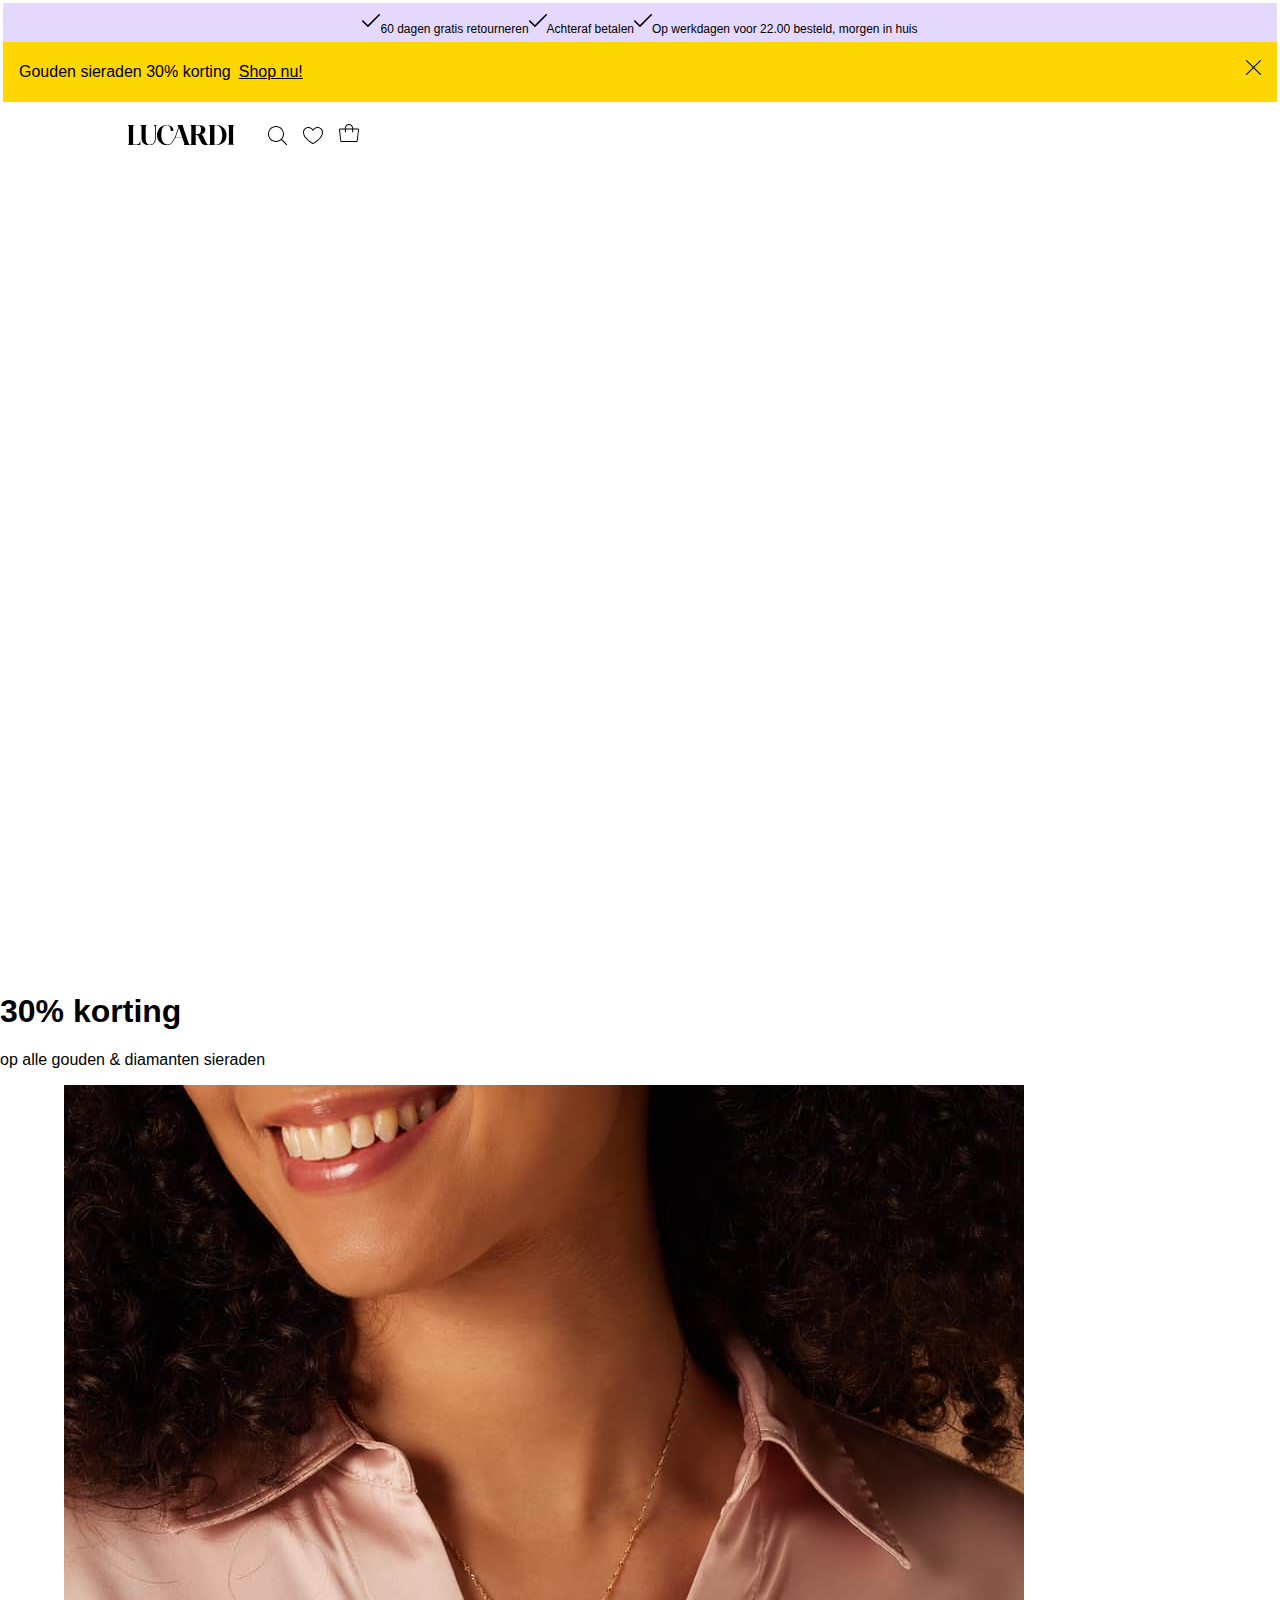
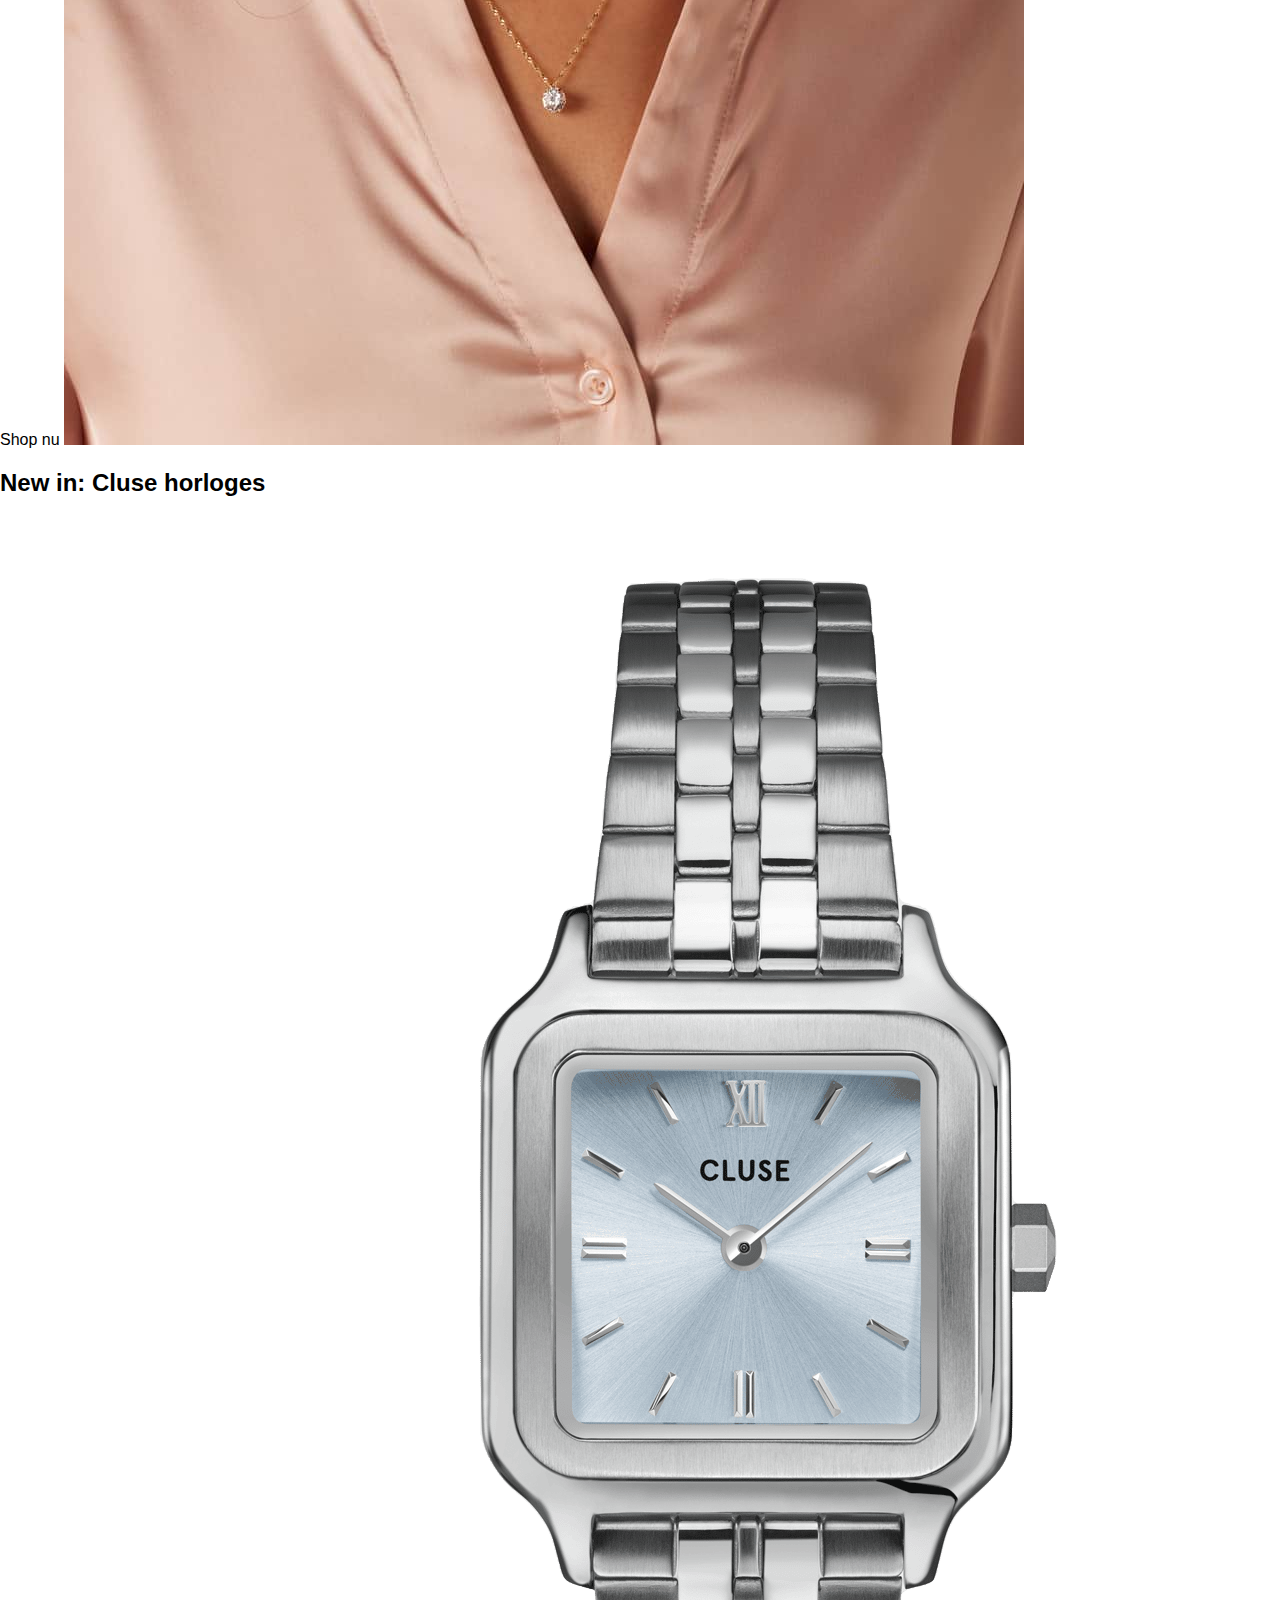
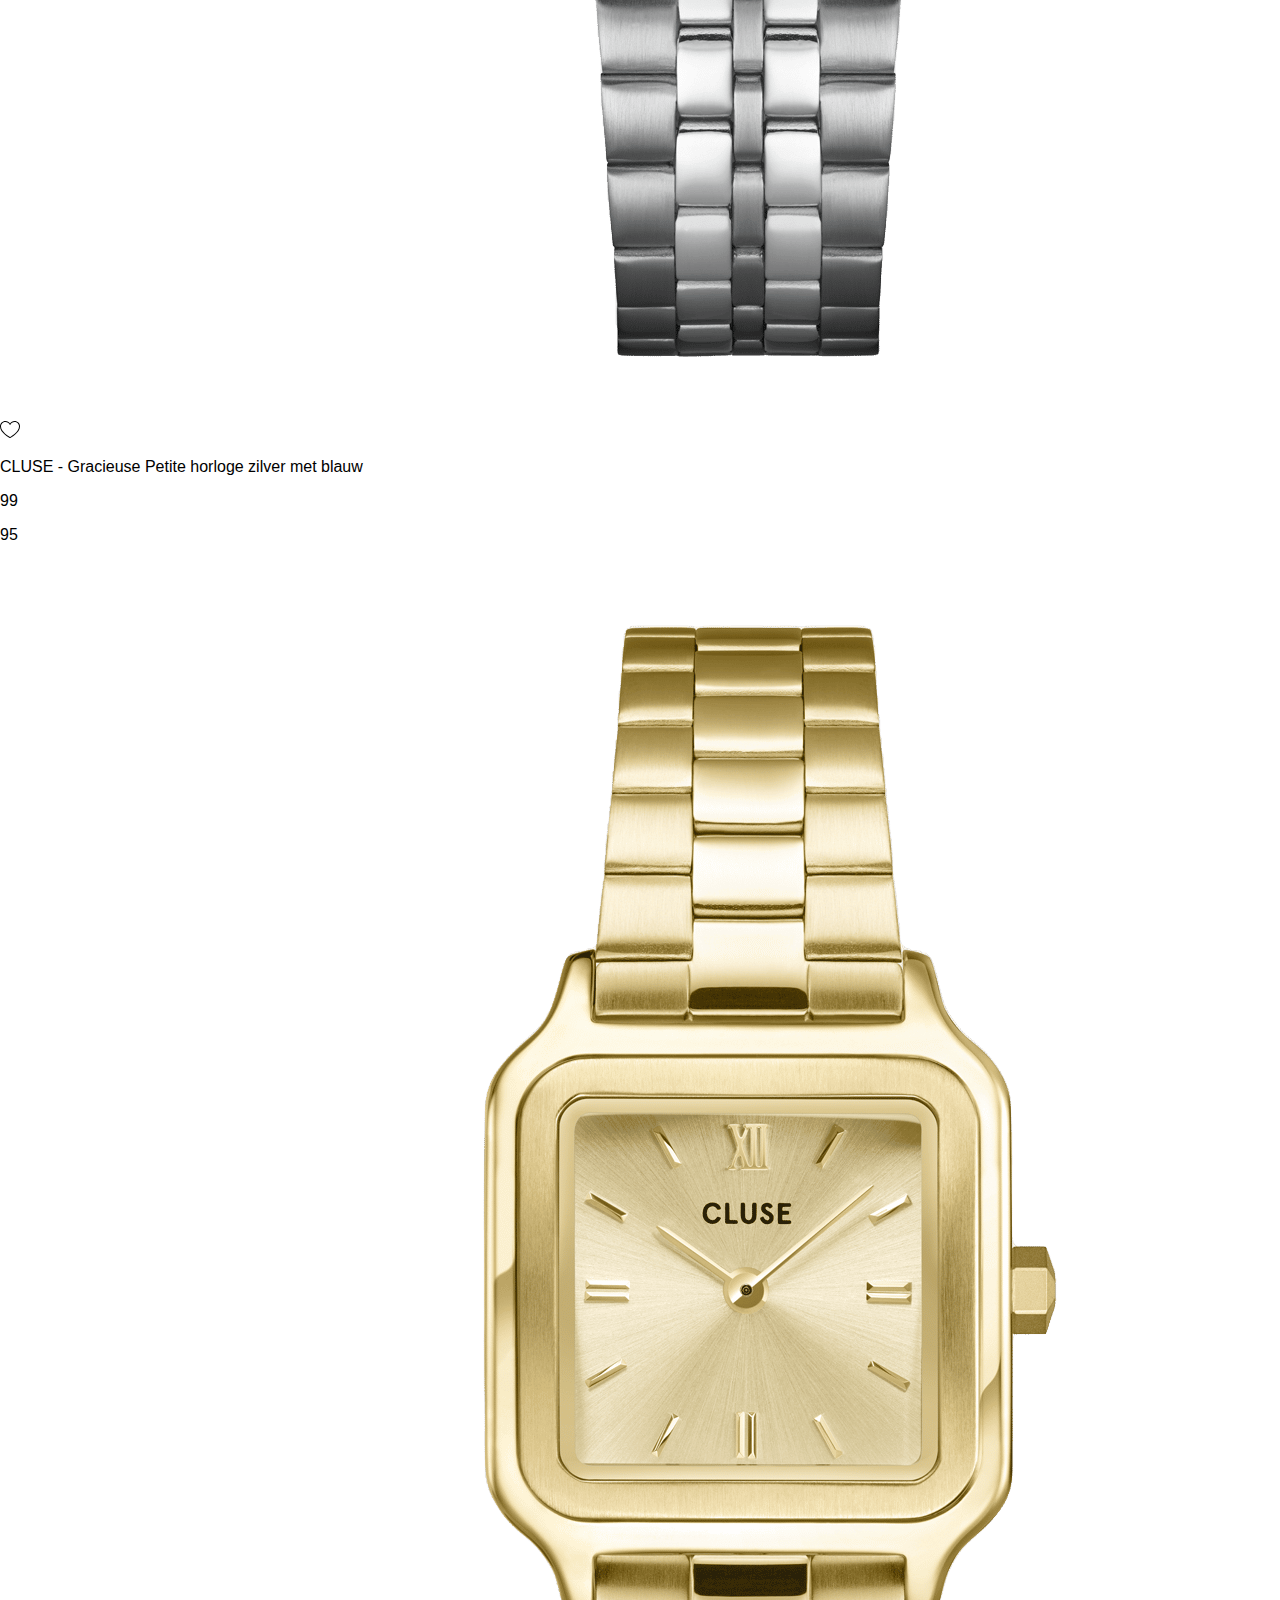
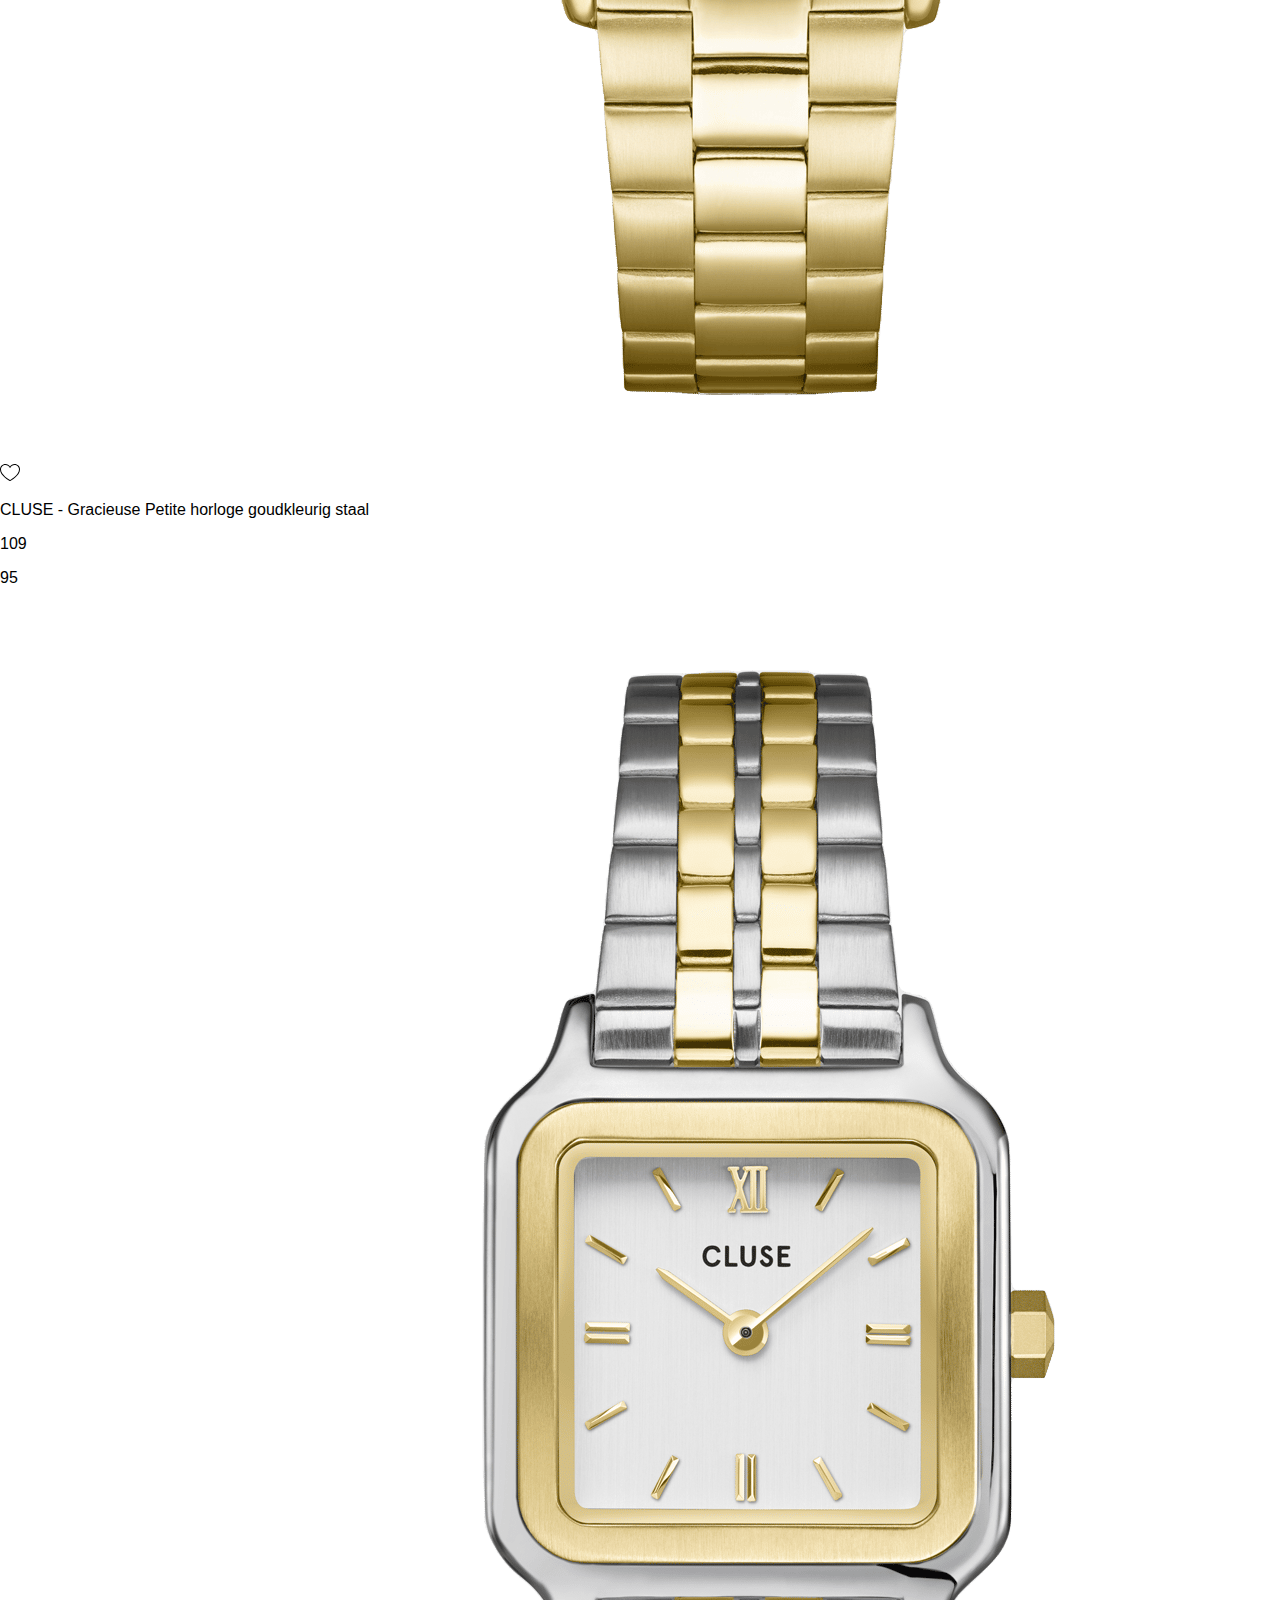
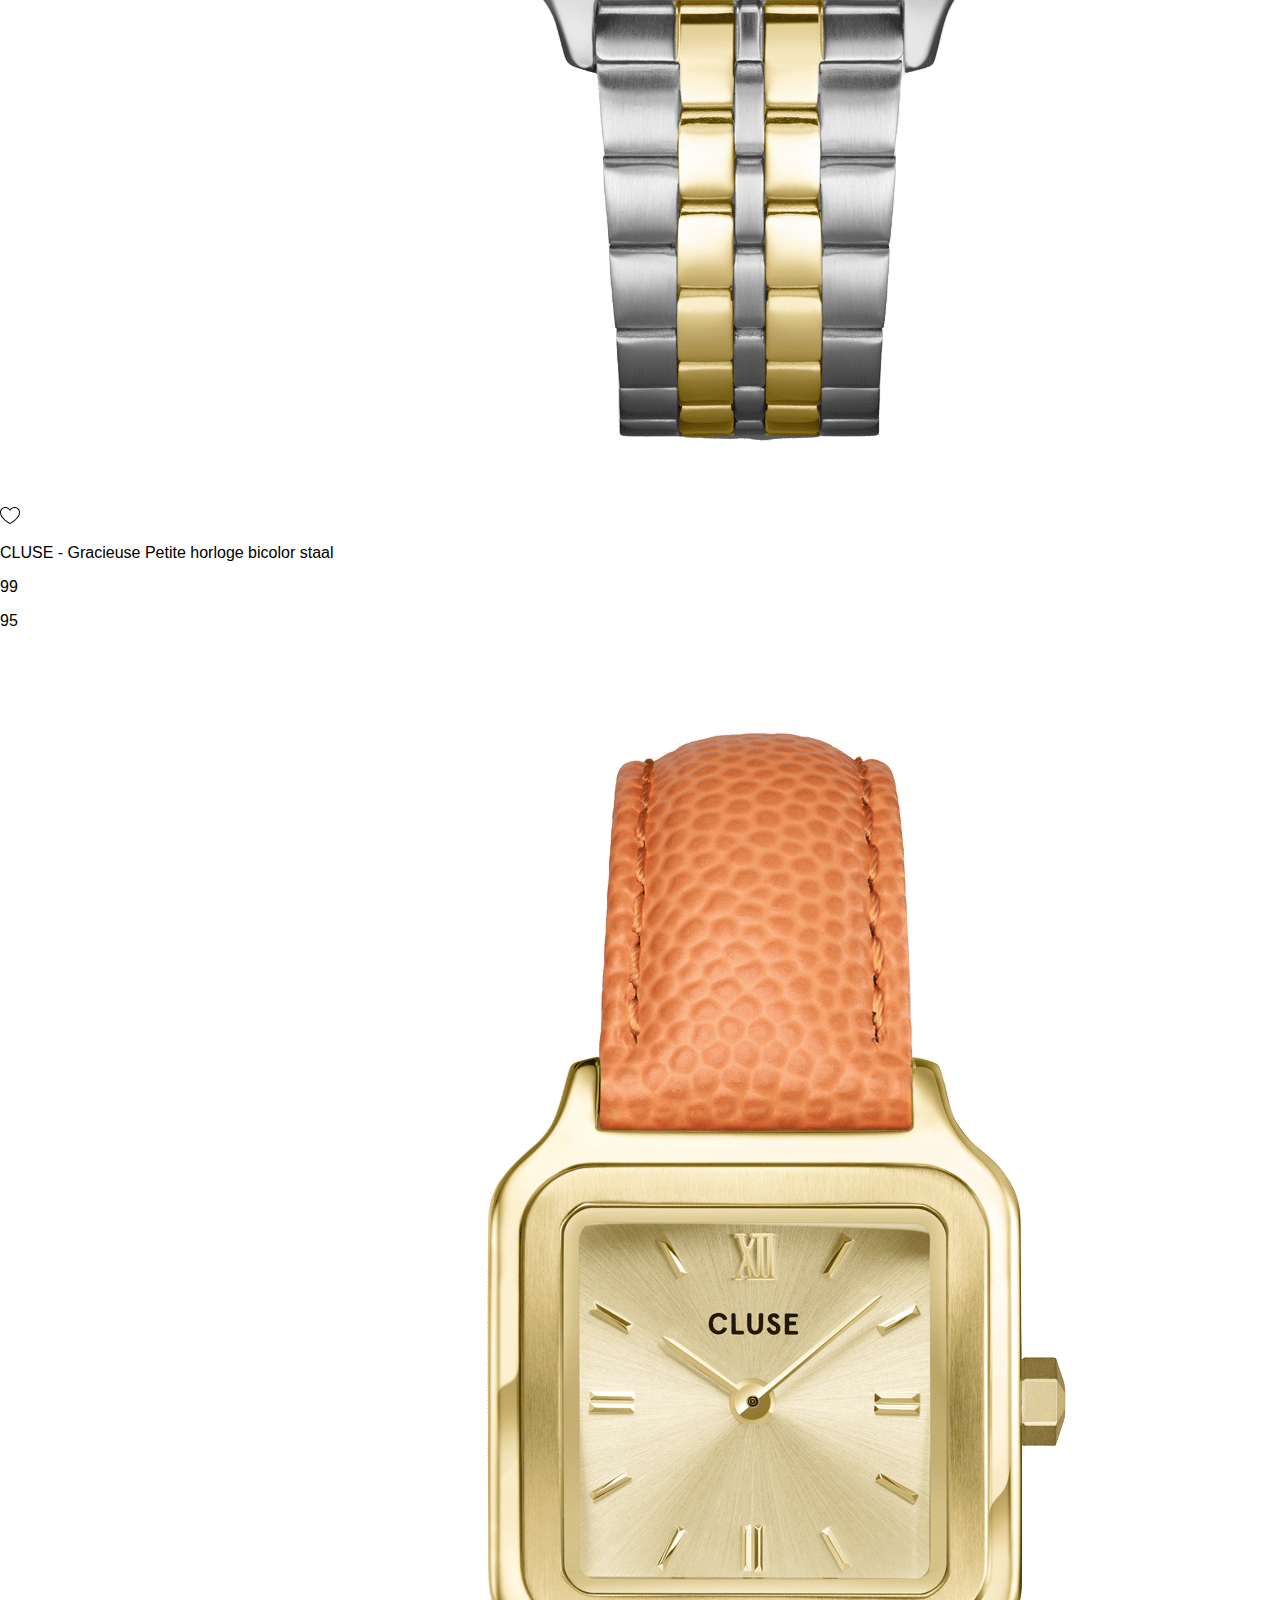
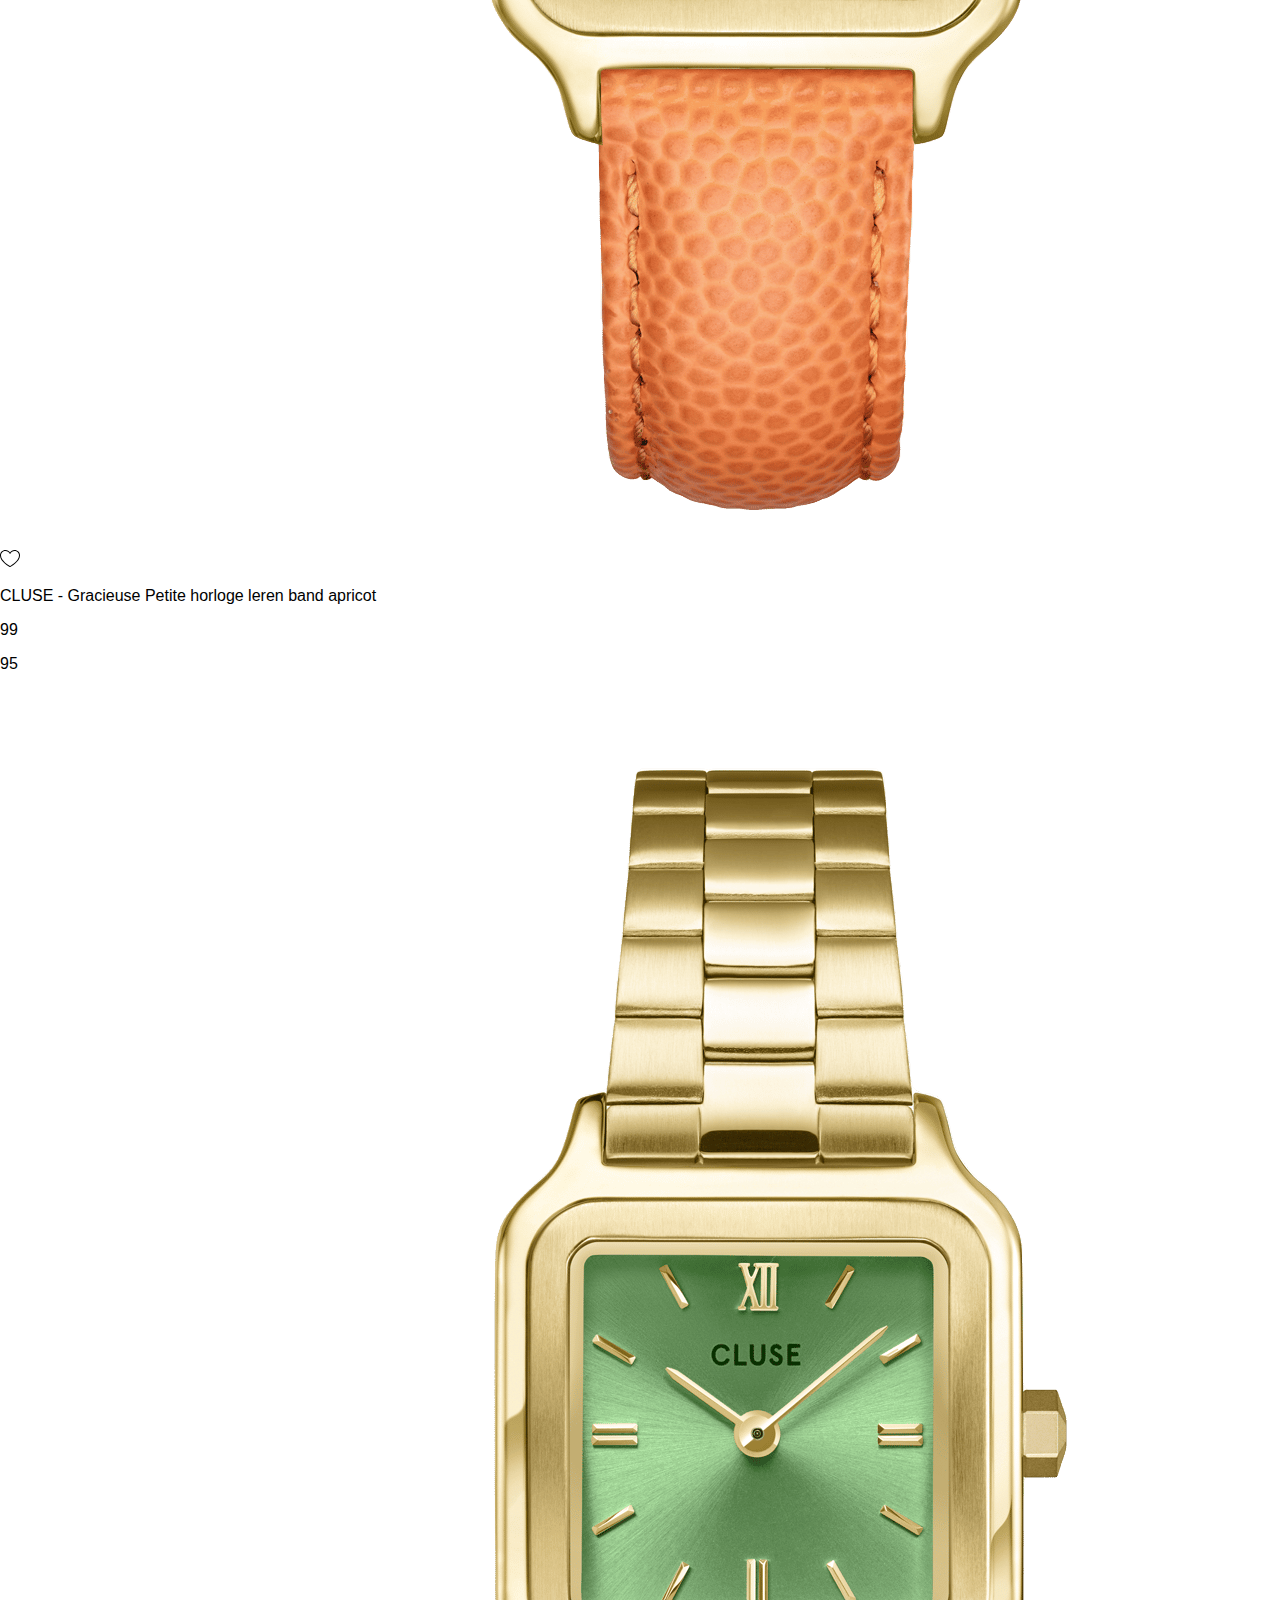
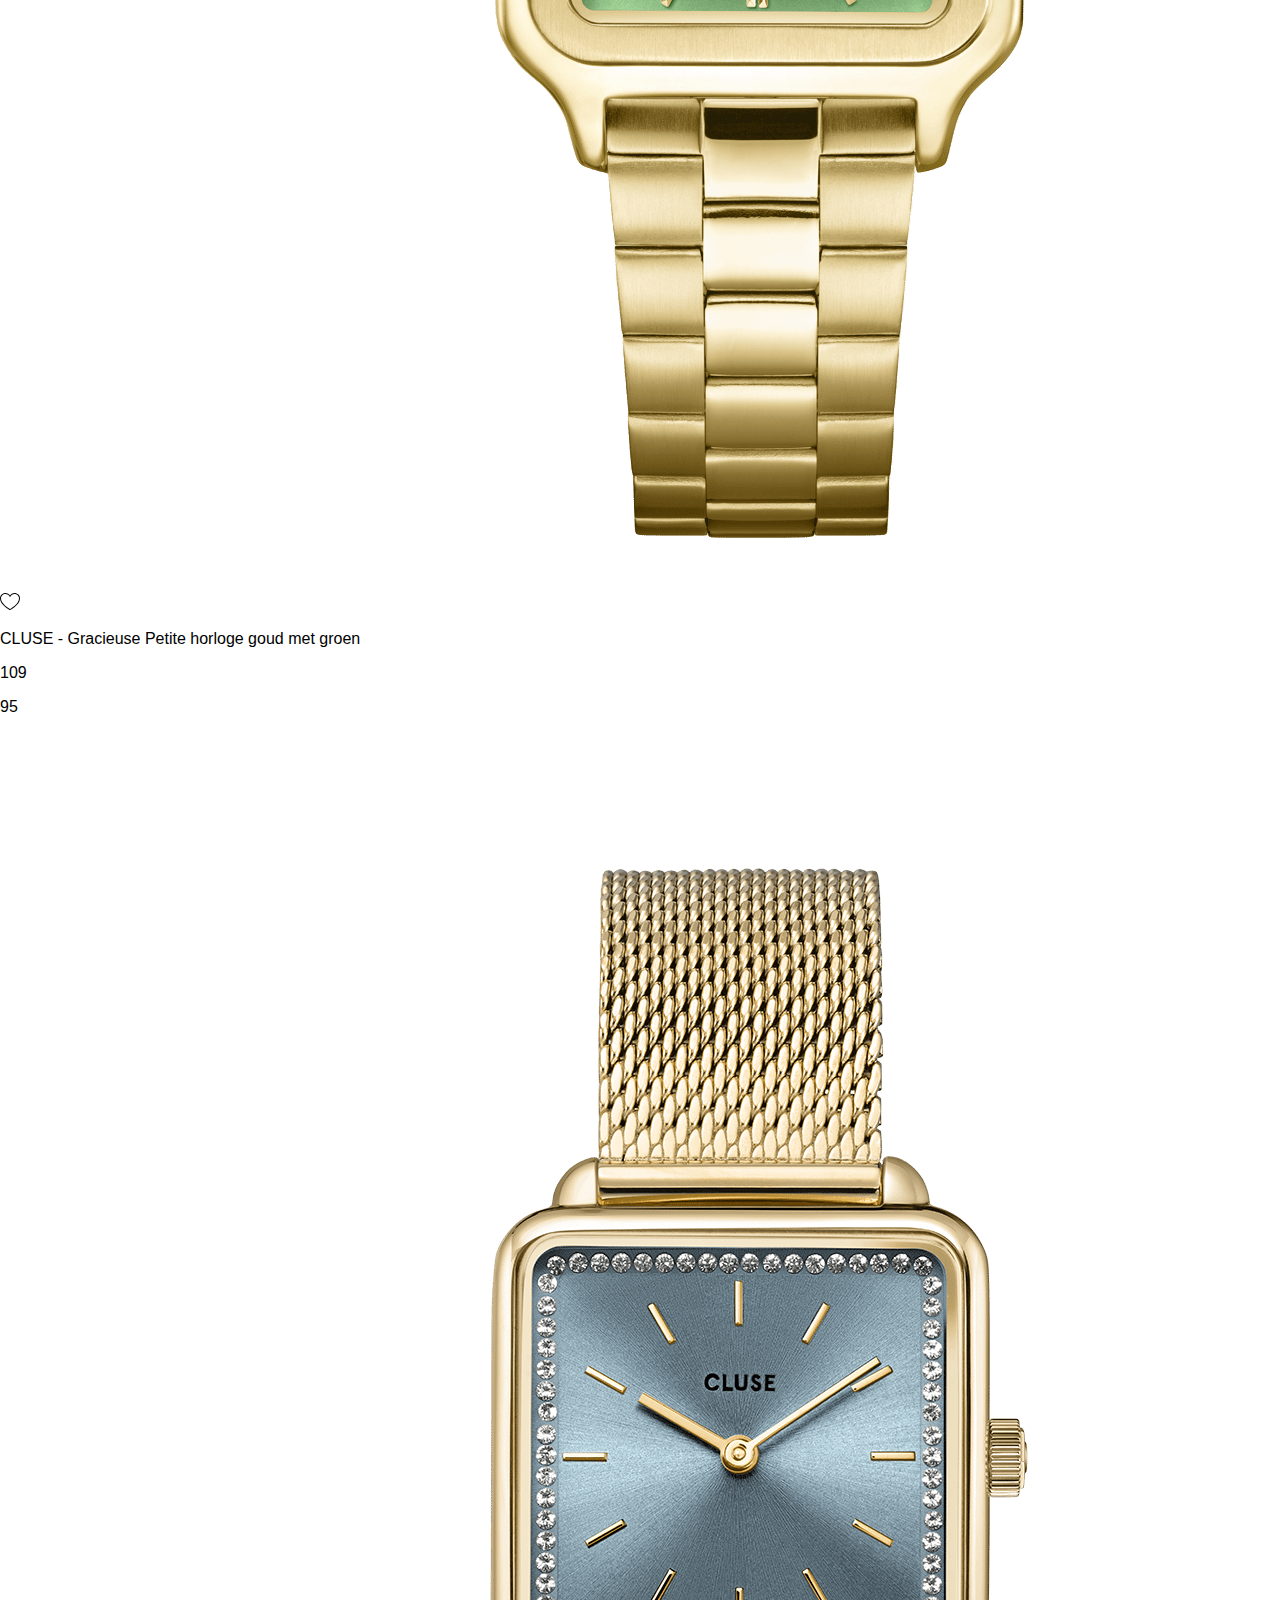
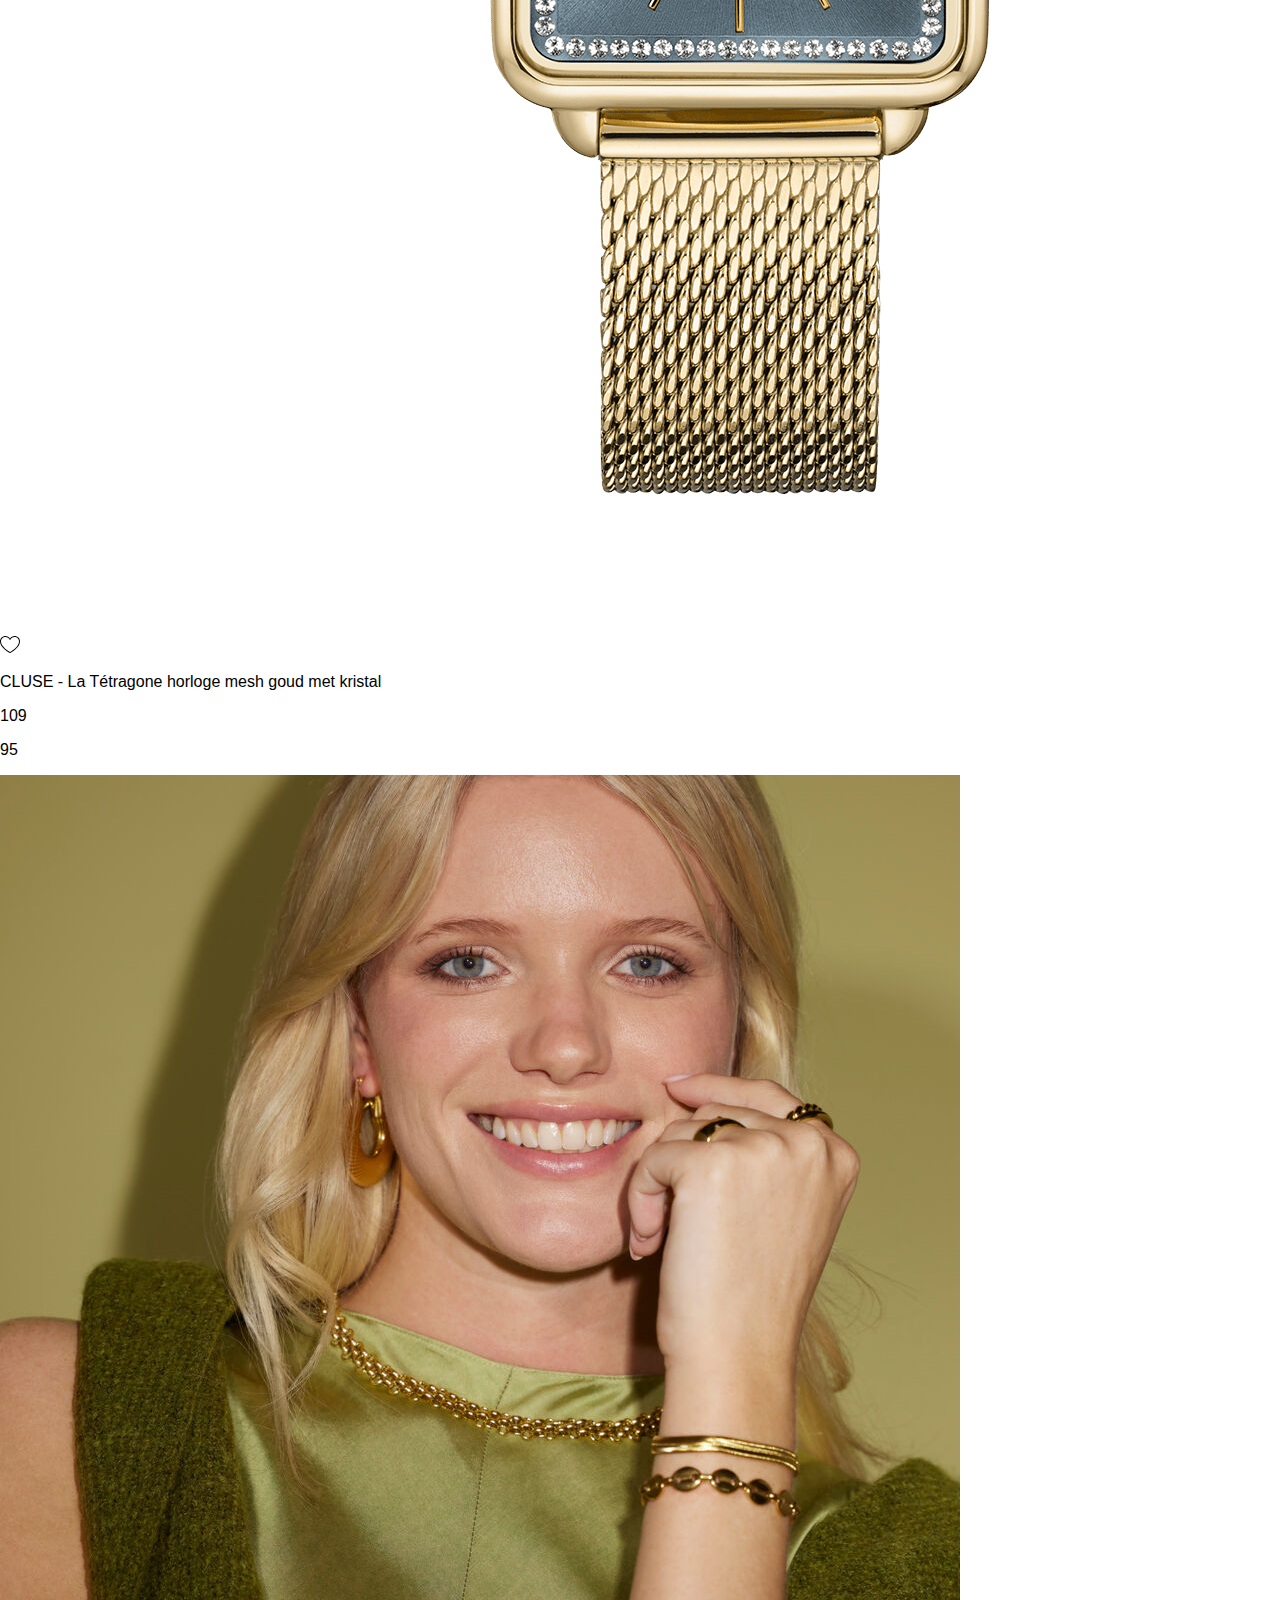
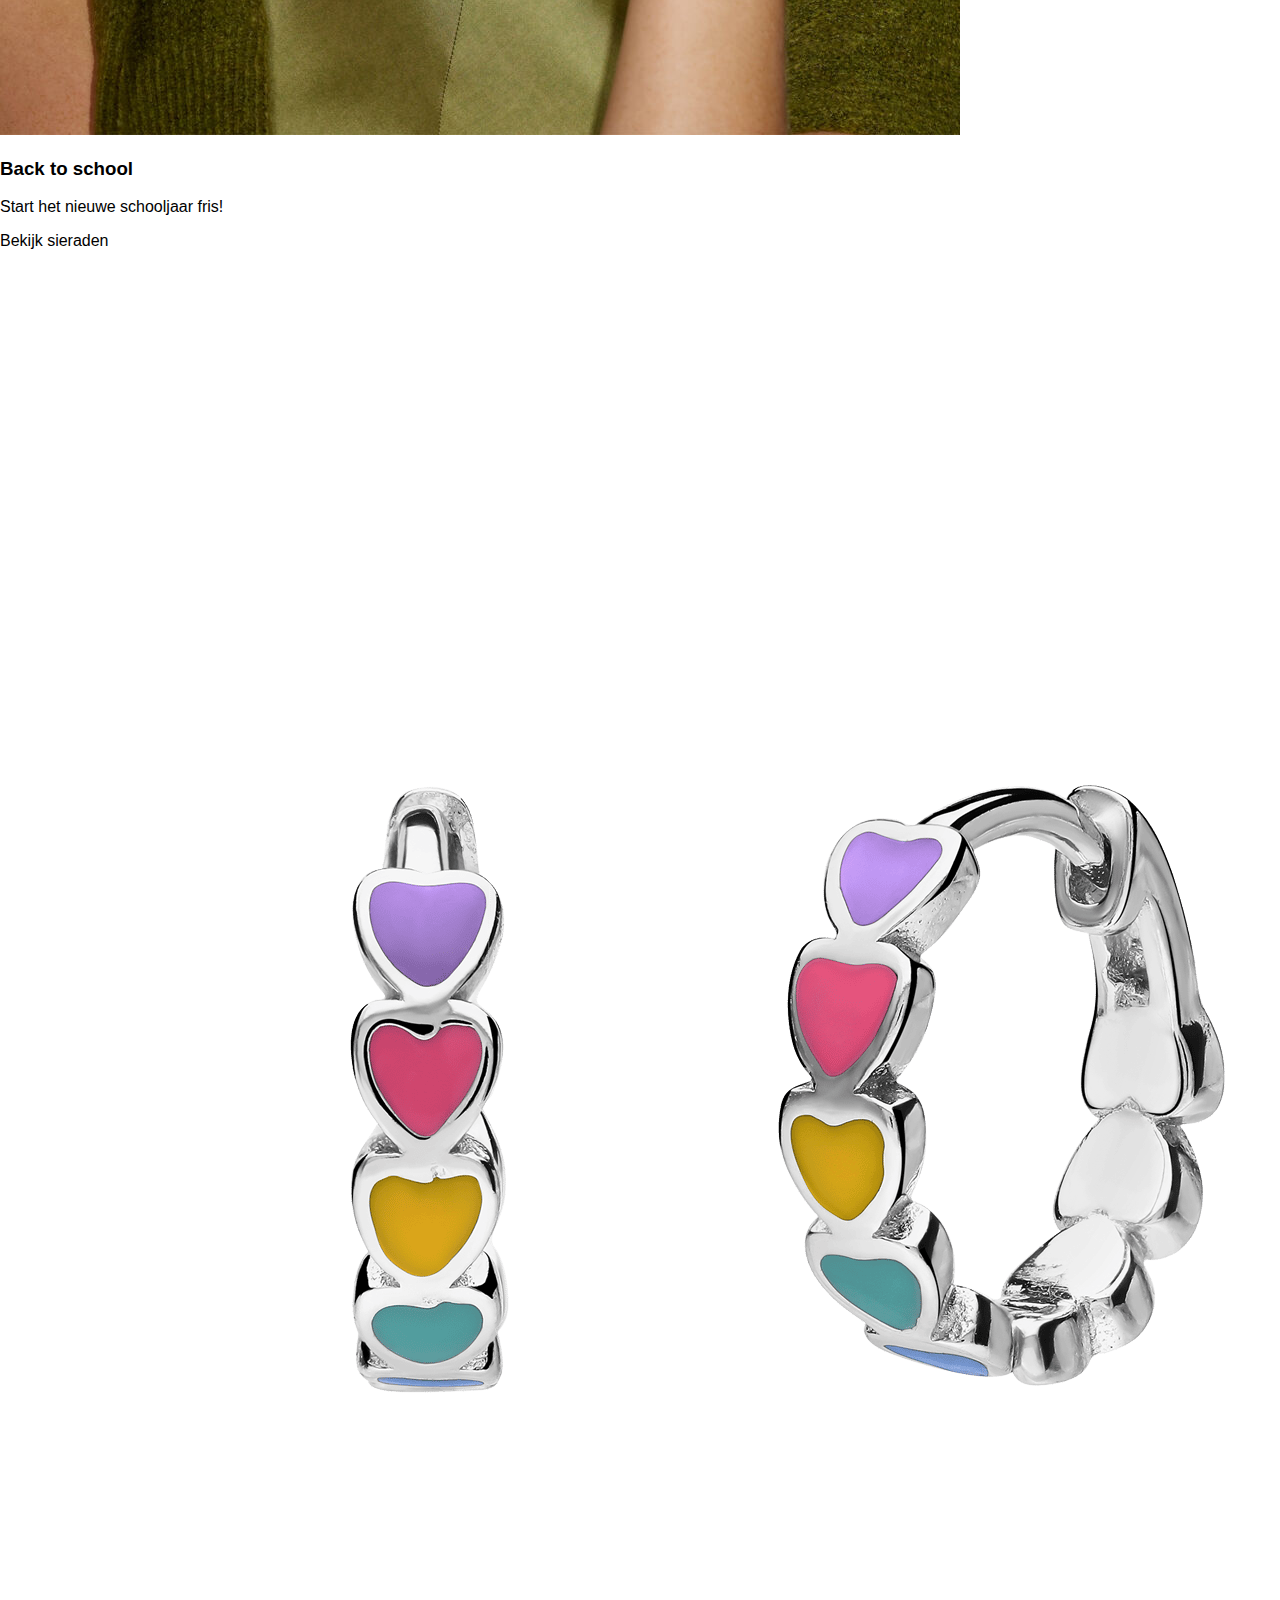
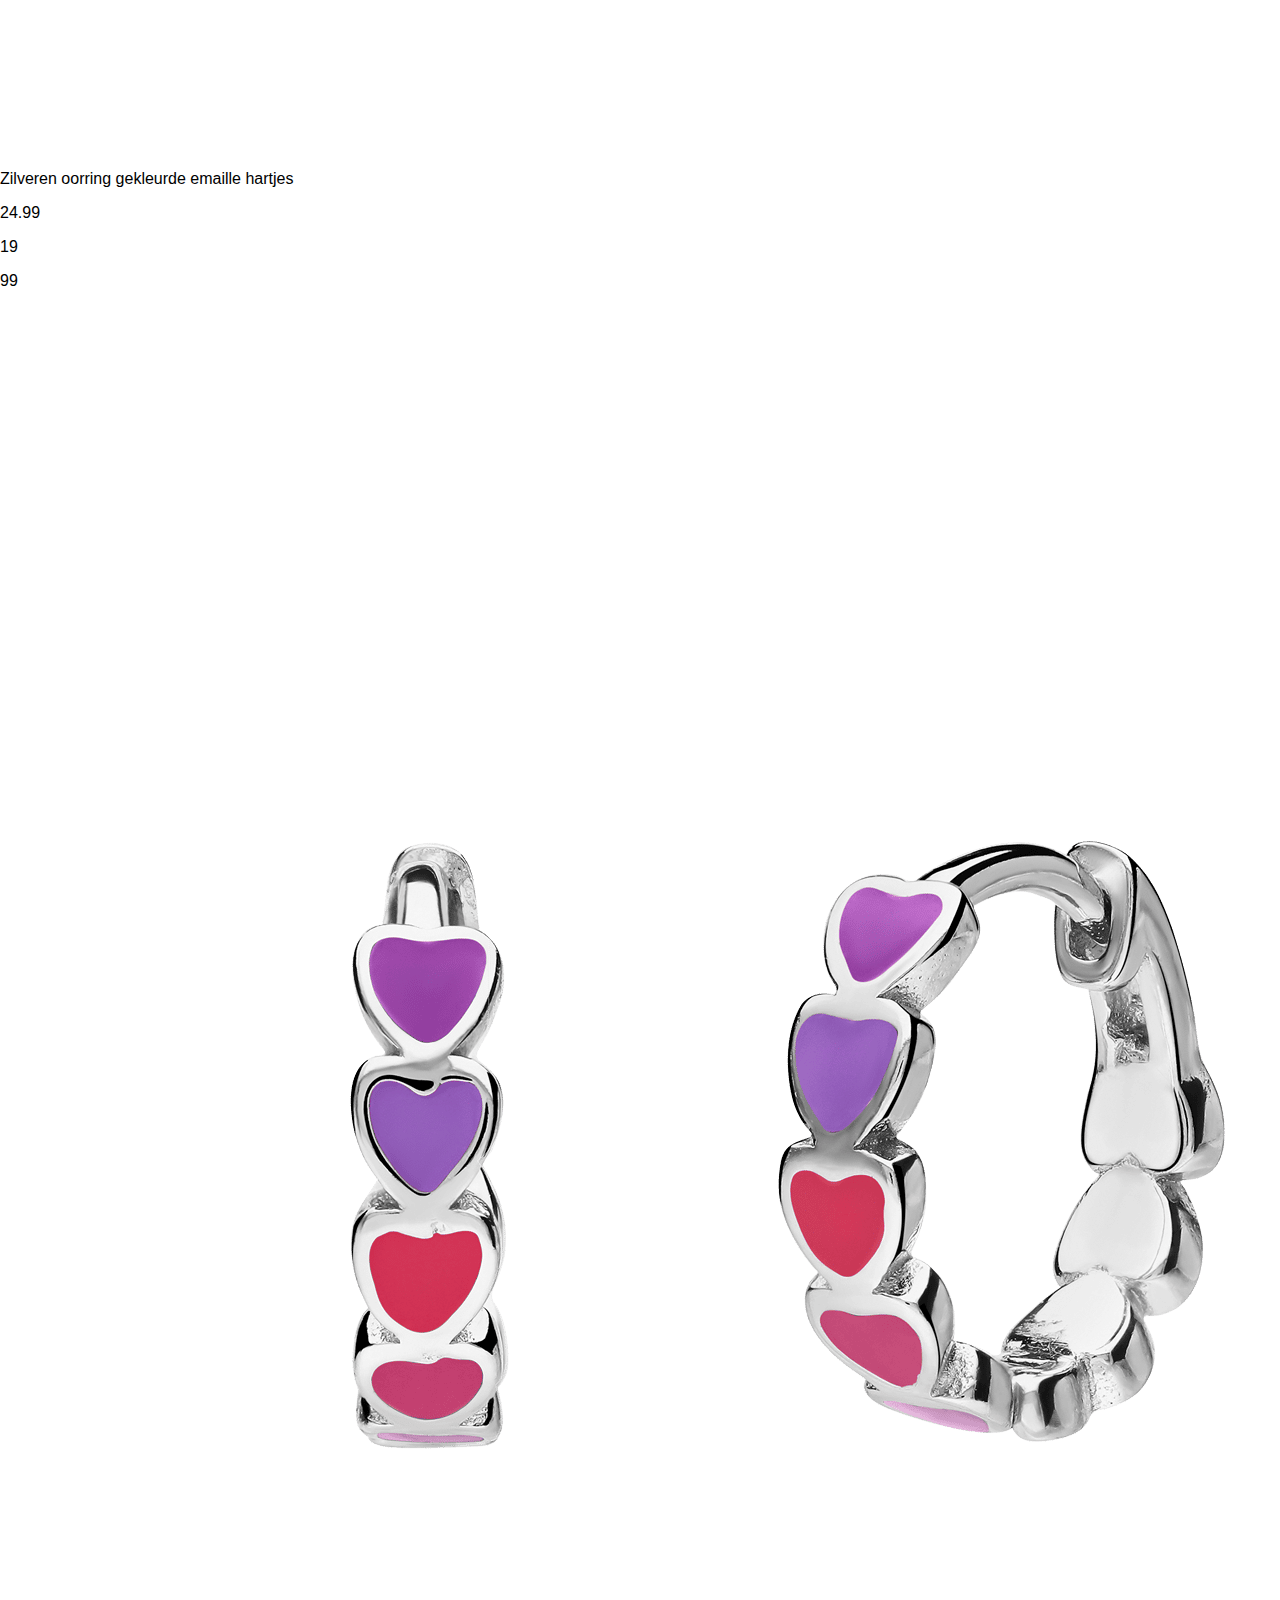
==== commit a07b8fb9: "Add files via upload" ====
--- a/index.html
+++ b/index.html
@@ -13,107 +13,94 @@
 </head>
 
 <header>
+	<!-- Paarse banner-->
+	<section id="paarse-banner">
+		<ul>
+			<li><img src="images/Icons/Checkmark-icon.svg">60 dagen gratis retourneren</li>
+
+			<li><img src="images/Icons/Checkmark-icon.svg">Achteraf betalen</li>
+
+			<li><img src="images/Icons/Checkmark-icon.svg">Op werkdagen voor 22.00 besteld, morgen in huis</li>
+		</ul>
+	</section>
+
+
+	<!-- Gele banner-->
+	<section id="Gele-Banner">
+		<p>Gouden sieraden 30% korting<a href="#">Shop nu!</a></p>
+		<a href="#"><img src="images/Icons/Kruis-icon.svg"></a>
+	</section>
+
+
 	<nav>
-		<a>Alle producten</a>
-		<a>Sieraden en Horloges</a>
-		<a>Cadeaus</a>
-		<a>Collecties</a>
-		<a>Inspiratie</a>
-		<a>Gaatjes schieten</a>
-		<a>Sale</a>
-		<!-- img= Vector inlog poppetje-->
-		<img src="images/poppetje.svg" alt="Inlog icoon met poppetje">
-		<a>Inloggen / member account aanmaken</a>
-		<!-- img= Vector winkeltje-->
-		<img src="images/winkel-icon.svg" alt="Winkel icoon">
-		<a>Winkels & openingstijden</a>
-		<!-- img= Vector vraagteken-->
-		<img src="images/Vraagteken-icon.svg" alt="Vraagteken icoon">
-		<a>Ik heb hulp nodig</a>
-		<details>
-			<summary>Nederlands</summary>
-			<a>Belgie</a>
-			<a>Deutsch</a>
-		</details>
+		<ul id="Menu">
+			<!-- Het menu-->
+			<li><button aria-hidden="true"><img src="/images/Icons/Hamburger-menu.svg" alt=""></button></li>
+
+			<!-- Navigatie balk die blijft -->
+
+			<li><a href="#"><img src="/images/Icons/Lucardi-logo.svg" alt="Lucardi logo"></a></li>
+
+			<li><a href="#"><img src="/images/Icons/Vergrootglas.svg" alt="zoekfunctie"></a></li>
+
+			<li><a href="#"><img src="/images/Icons/Like.svg" alt="Verlanglijst"></a></li>
+
+			<li><a href="#"><img src="/images/Icons/Winkelmand.svg" alt="Winkelmand"></a></li>
+		</ul>
+
+		<!-- Hamburger menu -->
+		<ul id="Hamburger">
+			<!-- de sluit button -->
+			<li><button aria-hidden="true"><img src="/images/Icons/Kruis-icon.svg" alt=""></button></li>
+
+			<li><a href="#"><img src="/images/Icons/Lucardi-logo.svg" alt="Lucardi logo"></a></li>
+			<div></div>
+			<li><a href="#">Alle producten</a></li>
+			<div></div>
+			<li><a href="#">Sieraden en Horloges</a></li>
+			<div></div>
+			<li><a href="#">Cadeaus</a></li>
+			<div></div>
+			<li><a href="#">Collecties</a></li>
+			<div></div>
+			<li><a href="#">Inspiratie</a></li>
+			<div></div>
+			<li><a href="#">Gaatjes schieten</a></li>
+			<div></div>
+			<li><a href="#">Sale</a></li>
+			<div></div>
+			<li class="NoPadding"><a href="#"><img src="/images/Icons/poppetje.svg" alt="Inloggen">Inloggen / member
+					account
+					aanmaken</a></li>
+
+			<li class="NoPadding"><a href="#"><img src="/images/Icons/winkel-icon.svg"
+						alt="Winkels & openingstijden">Winkels &
+					openingstijden</a></li>
+
+			<li class="NoPadding"><a href="#"><img src="/images/Icons/Vraagteken-icon.svg"
+						alt="Hulp & informatie">Ik heb hulp
+					nodig</a></li>
+			<div></div>
+			<li>
+				<details>
+					<summary>Nederlands</summary>
+			<li><a href="#">Nederlands</a></li>
+			<li><a href="#">Belgie</a></li>
+			<li><a href="#">Deutsch</a></li>
+			</details>
+			</li>
+		</ul>
 	</nav>
-
-	<!-- section automatische slideshow paarse banner-->
-	<section>
-
-		<article>
-			<!-- img= een checkmark vector-->
-			<img src="images/Checkmark-icon.svg">
-			<p>60 dagen gratis retourneren</p>
-		</article>
-
-		<article>
-			<!-- img= een checkmark vector-->
-			<img src="images/Checkmark-icon.svg">
-			<p>Achteraf betalen</p>
-		</article>
-
-		<article>
-			<!-- img= een checkmark vector-->
-			<img src="images/Checkmark-icon.svg">
-			<p>Op werkdagen voor 22.00 besteld, morgen in huis</p>
-		</article>
-
-		<article>
-			<!-- img= een kruisje om banner weg te klikken-->
-			<img src="images/Kruis-icon.svg">
-		</article>
-	</section>
-
-
-
-
-	<!-- section gele banner die je weg kan klikken img is kruis-->
-	<section>
-		<p>gouden sieraden 30% korting</p>
-		<a>Shop nu!</a>
-		<img src="images/Kruis-icon.svg">
-	</section>
-
-
-
-
-
-	<section>
-		<article>
-			<!-- img= een humburger menu vector-->
-			<img src="images/Hamburgermenu.png">
-		</article>
-
-		<article>
-			<!-- lucardi logo img vector-->
-			<img src="images/Lucardi-logo.svg">
-		</article>
-
-		<article>
-			<!-- img= een vergtootglas zoekfunctie vector-->
-			<img src="images/Vergrootglas.svg">
-		</article>
-
-		<!-- img= een hart vector-->
-		<img src="images/Like.svg">
-
-		<article>
-			<!-- img= een winkelmandje vector-->
-			<img src="images/Winkelmand.svg">
-		</article>
-
-	</section>
 </header>
 
 <body>
-	<section>
-
-		<!-- img= nek met ketting aan-->
-		<img src="images/Header-foto header.jpeg">
+	<!-- img= nek met ketting aan-->
+	<li id="Header">
 		<h1>30% korting</h1>
 		<p>op alle gouden & diamanten sieraden</p>
 		<a>Shop nu</a>
-	</section>
+		<img src="images/Header-foto header.jpeg">
+	</li>
 
 	<section>
 		<article>
--- a/styles/style.css
+++ b/styles/style.css
@@ -1,8 +1,10 @@
 /**************/
 /* CSS REMEDY */
 /**************/
-*, *::after, *::before {
-  box-sizing:border-box;  
+*,
+*::after,
+*::before {
+	box-sizing: border-box;
 }
 
 
@@ -15,12 +17,24 @@
 /*********************/
 :root {
 	/* startje */
-	--color-text:#111;
-	--color-background:#eee;
-}
-
-
-
+	--color-text: #111;
+	--color-header-text: #ffffff;
+	--color-background: #eee;
+	--color-purple-banner: #e5d8fd;
+	--color-deal-banner: gold;
+	--article-deal-price: #56285d;
+	--article-crossed-out-price: rgb(18 18 18 0.5);
+	--button-font-color: white;
+	--button-background-color: #381e46;
+	--button-font-color-disabled: rgb(56 30 70 0.5);
+	--border-radius: 0.5em;
+	--font-family: "Open Sans", Helvetica, Arial;
+	--font-style: Sans-serif;
+	--general-color: black;
+	--general-background: rgba(18, 18, 18, 0.194);
+	--menu-border: rgb(255, 255, 255);
+	--button-background: rgb(252, 255, 68);
+}
 
 
 /****************/
@@ -29,3 +43,265 @@
 
 /* jouw code */
 
+body {
+  background-color: rgb(255, 255, 255);
+  color: var(--general-color);
+  font-family: var(--font-style);
+  margin:0;
+}
+
+#paarse-banner ul {
+	align-items: center;
+	background-color: rgb(229, 216, 253);
+	display: flex;
+	font-size: 0.75em;
+	font-weight: 400;
+	height: 3.25em;
+	justify-content: center;
+	line-height: 1.2em;
+	margin: 0 0 0 0;
+	padding-left: 3em;
+	padding-right: 3em;
+	list-style: none;
+}
+
+#Gele-Banner {
+	background-color: var(--color-deal-banner);
+	display: flex;
+	justify-content: space-between;
+	align-items: center;
+	margin: 0 0 0 0;
+	padding-right: 1em;
+	padding-left: 1em;
+}
+
+#Gele-Banner a {
+	position: relative;
+	text-decoration: underline;
+	margin-left: 0.5em;
+}
+
+#Gele-Banner a img {
+	margin: 0;
+	cursor: pointer;
+}
+
+/*************/
+/* DE HEADER */
+/*************/
+header {
+	line-height: 1.75em;
+	border-style: solid;
+	border-color: var(--menu-border);
+}
+
+
+/* alle links in de header */
+header a,
+header img {
+	padding: .5em 0;
+	color: var(--general-color);
+	text-decoration: none;
+}
+
+/********/
+/* MENU */
+/********/
+#Menu {
+	position: fixed;
+	display: flex;
+	justify-content: space-between;
+	align-items: center;
+	list-style-type: none;
+	margin-top: 0;
+	padding: 1em 1em 0 1em;
+	background-color: rgba(255, 255, 255, 0.286);
+	border-bottom-style: solid;
+	border-color: white;
+	/* filter: brightness(0) invert(1);
+	transition: 0.25s ease-in; */
+}
+
+#Menu:hover {
+	filter: none;
+	transition: 0.25s ease-out;
+}
+
+#Menu button {
+	margin: 0;
+	padding: 0;
+	background-color: transparent;
+	border: transparent;
+	width: 0%;
+}
+
+
+#Menu li:nth-of-type(1) {
+	margin: 0;
+	position: fixed;
+	left: 1em;
+}
+
+#Menu li:nth-of-type(2) {
+	margin: 0;
+	position: fixed;
+	left: 8em;
+}
+
+
+#Menu li:nth-of-type(3) {
+	margin: 0;
+	position: fixed;
+	left: 16em;
+}
+
+
+#Menu li:nth-of-type(4) {
+	margin: 0;
+	position: relative;
+	left: 17em;
+}
+
+
+#Menu li:nth-of-type(5) {
+	margin: 0;
+	position: relative;
+	bottom: 0.1em;
+	left: 16.5em;
+}
+
+#Menu li:nth-of-type(3),
+#Menu li:nth-of-type(4),
+#Menu li:nth-of-type(5) {
+	padding-right: 0.75em;
+	padding-left: 0.75em;
+	border-radius: 50%;
+}
+
+#Menu li:nth-of-type(3):hover,
+#Menu li:nth-of-type(4):hover,
+#Menu li:nth-of-type(5):hover {
+	background-color: rgba(0, 0, 0, 0.448);
+}
+
+/********/
+/* HAMBURGER */
+/********/
+
+/* Hamburger menu */
+#Hamburger {
+	position: relative;
+	margin: 0 0 0 0;
+	background-color: rgba(255, 255, 255, 0.8);
+	list-style-type: none;
+	display: grid;
+	align-content: start;
+	transform: translateX(-100%);
+	transition: transform 0.3s ease;
+	z-index: 999;
+	padding-left: 1em;
+	padding-right: 1em;
+}
+
+#Hamburger li:nth-of-type(10) a,
+#Hamburger li:nth-of-type(11) a,
+#Hamburger li:nth-of-type(12) a {
+	padding: 0.75em;
+}
+
+#Hamburger a {
+	align-items: center;
+	width: fit-content;
+	height: fit-content;
+	font-family: sans-serif;
+	font-size: 1em;
+	font-weight: 500;
+	line-height: 1.5em;
+	justify-content: left;
+	display: flex;
+	padding: 1.5em 0;
+}
+
+#Hamburger a img {
+	width: auto;
+	height: 2em;
+	padding-right: 0.5em;
+}
+
+nav a:active {
+	font-weight: bold;
+}
+
+#Hamburger button {
+	margin: 0;
+	padding: 0;
+	background-color: transparent;
+	border: transparent;
+	width: 0%;
+}
+
+#Hamburger li:nth-of-type(1) {
+	position: absolute;
+	height: 2.75em;
+	width: 2.75em;
+	top: 1.5em;
+	left: 1.5em;
+}
+
+#Hamburger li:nth-of-type(2) {
+	position: relative;
+	left: 8em;
+	width: fit-content;
+	padding: 0;
+}
+
+#Hamburger div {
+	position: relative;
+	right: 2em;
+	width: 24.45em;
+	height: 0.1em;
+	background-color: #1212121a;
+}
+
+/* Wanneer de toonMenu klasse wordt toegevoegd */
+nav.toonMenu #Hamburger {
+	transform: translateX(0);
+}
+
+nav.toonMenu #Menu {
+	display: none;
+}
+
+/****************************************************************/
+/* styling voor de header als de browser minimaal 38em breed is */
+/****************************************************************/
+
+@media (min-width:38em) {
+	header>button :first-child() {
+		display: none;
+	}
+
+	nav {
+		position: static;
+		translate: unset;
+		padding: 0;
+		background: none;
+	}
+
+	nav button {
+		display: none;
+	}
+
+	nav ul {
+		display: flex;
+	}
+
+	nav a {
+		flex-direction: column;
+		border: none;
+	}
+
+	header>a:last-of-type {
+		flex-direction: column;
+	}
+}